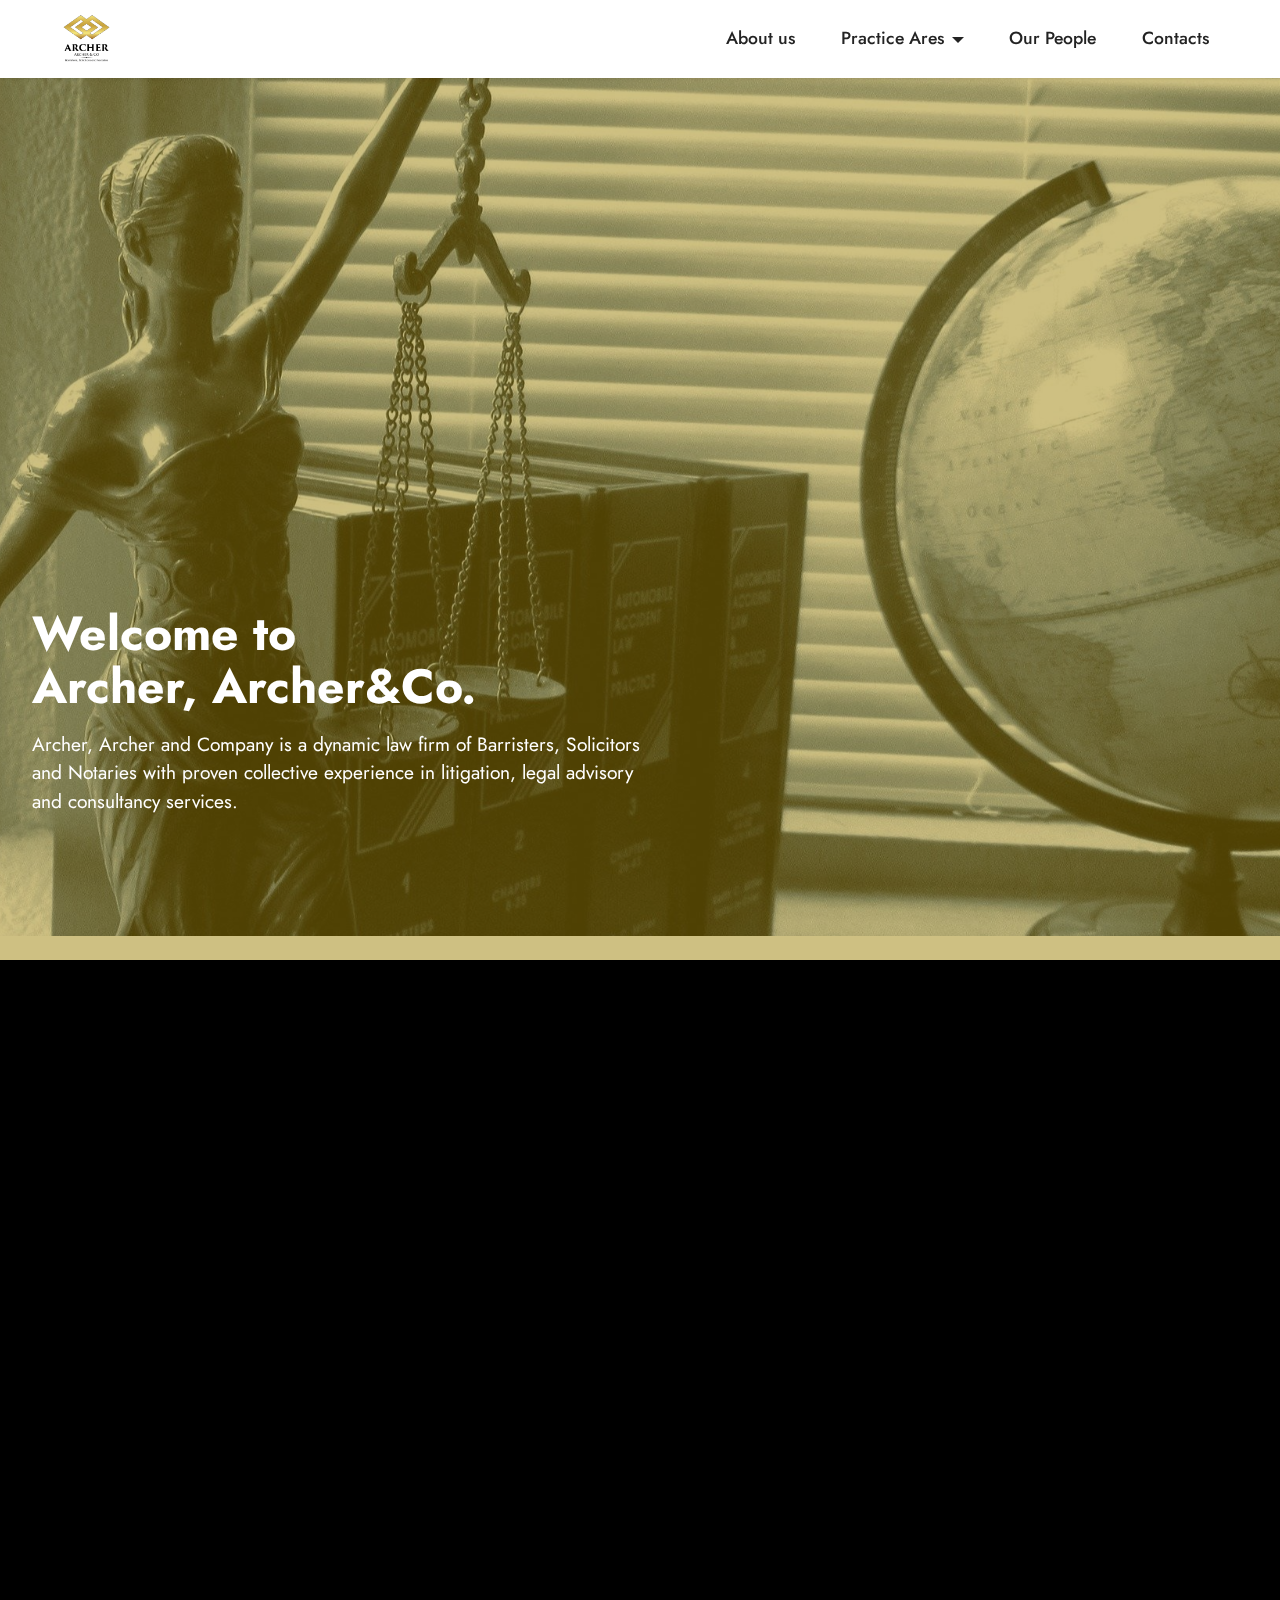
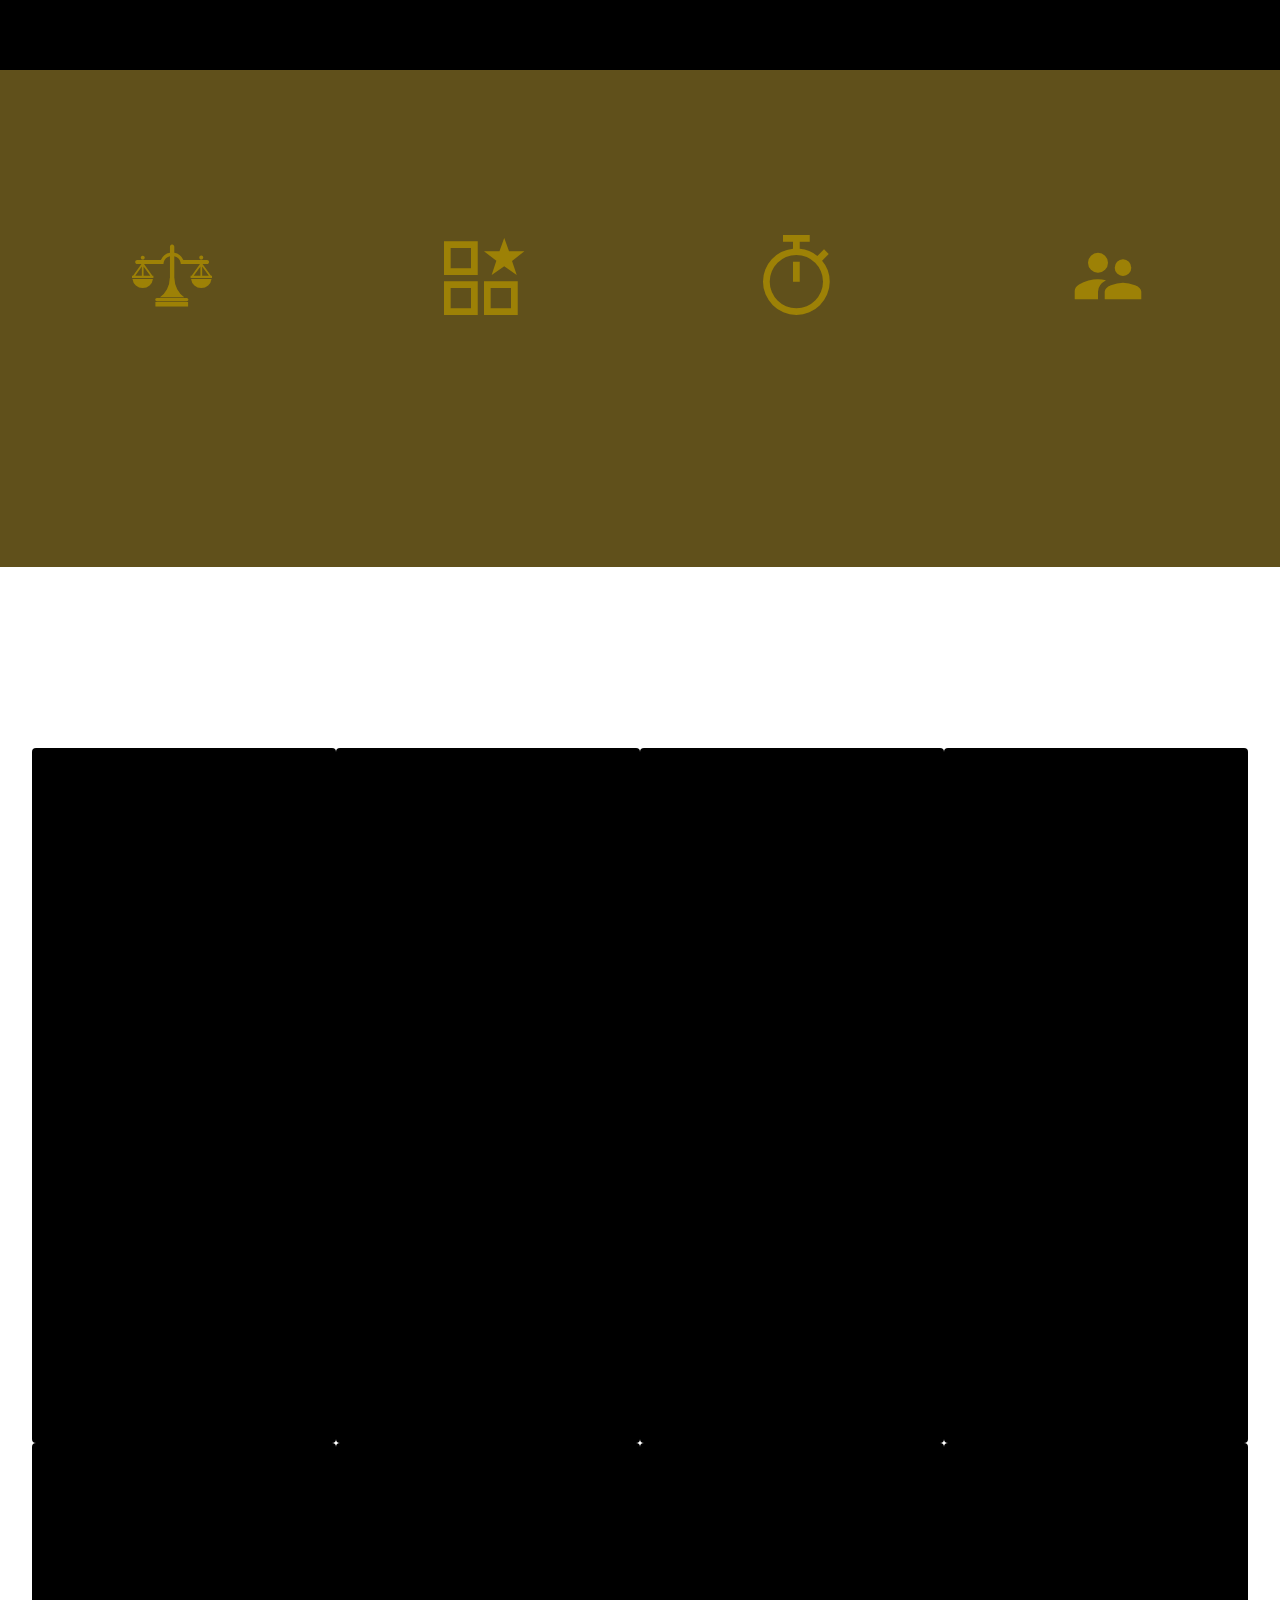
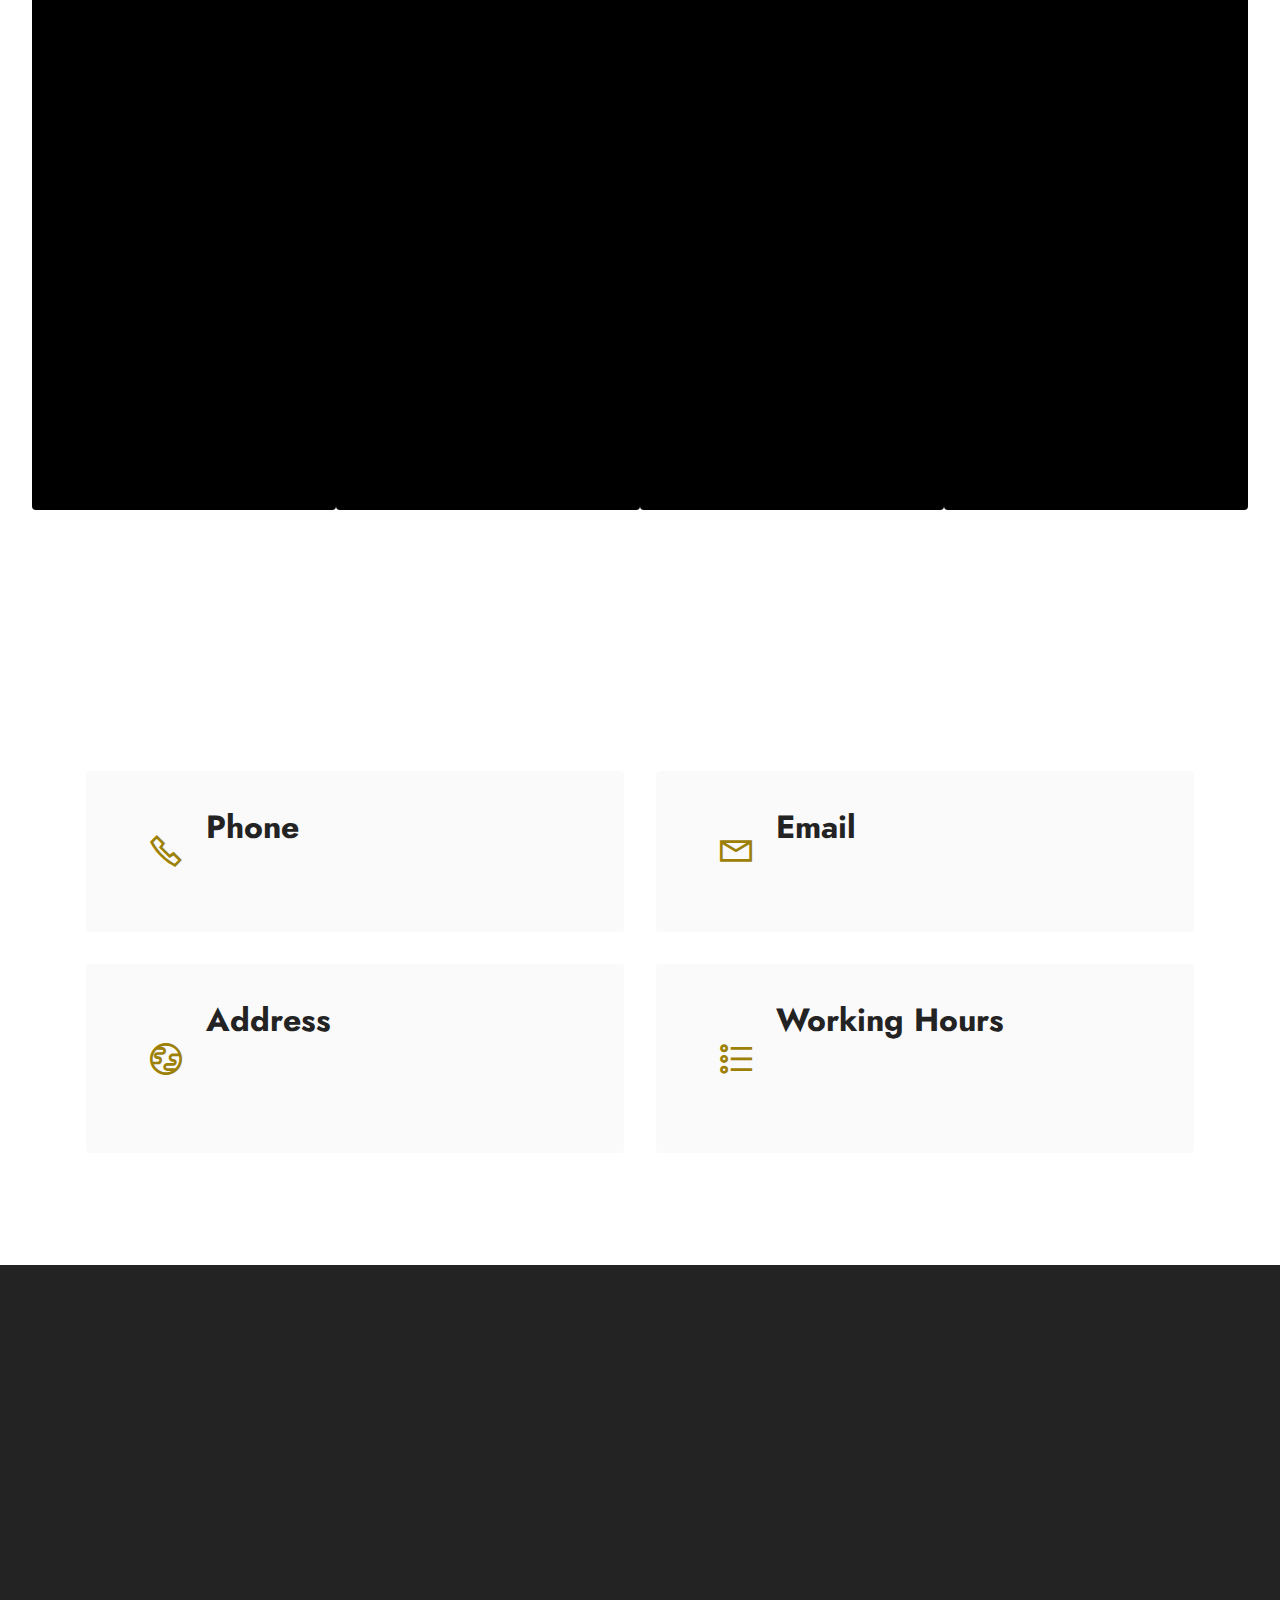
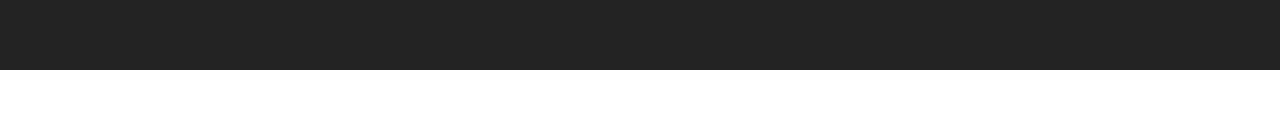
==== index.html @ 88a787a9 "Archer" ====
<!DOCTYPE html>
<html>
<head>
  <!-- Site made with Mobirise Website Builder v5.2.0, https://mobirise.com -->
  <meta charset="UTF-8">
  <meta http-equiv="X-UA-Compatible" content="IE=edge">
  <meta name="generator" content="Mobirise v5.2.0, mobirise.com">
  <meta name="viewport" content="width=device-width, initial-scale=1, minimum-scale=1">
  <link rel="shortcut icon" href="assets/images/archer-archer-and-co-3-137x137.png" type="image/x-icon">
  <meta name="description" content="">
  
  
  <title>Home</title>
  <link rel="stylesheet" href="assets/map-icons/css/map-icons.min.css">
  <link rel="stylesheet" href="assets/material-design/css/material-icons.min.css">
  <link rel="stylesheet" href="assets/web/assets/mobirise-icons2/mobirise2.css">
  <link rel="stylesheet" href="assets/tether/tether.min.css">
  <link rel="stylesheet" href="assets/bootstrap/css/bootstrap.min.css">
  <link rel="stylesheet" href="assets/bootstrap/css/bootstrap-grid.min.css">
  <link rel="stylesheet" href="assets/bootstrap/css/bootstrap-reboot.min.css">
  <link rel="stylesheet" href="assets/dropdown/css/style.css">
  <link rel="stylesheet" href="assets/animatecss/animate.css">
  <link rel="stylesheet" href="assets/socicon/css/styles.css">
  <link rel="stylesheet" href="assets/theme/css/style.css">
  <link rel="preload" as="style" href="assets/mobirise/css/mbr-additional.css"><link rel="stylesheet" href="assets/mobirise/css/mbr-additional.css" type="text/css">
  
  
  
  
</head>
<body>
  
  <section class="menu menu1 cid-sfPkNfFS3t" once="menu" id="menu1-0">
    

    <nav class="navbar navbar-dropdown navbar-fixed-top navbar-expand-lg">
        <div class="container-fluid">
            <div class="navbar-brand">
                <span class="navbar-logo">
                    <a href="https://mobiri.se">
                        <img src="assets/images/archer-archer-and-co-3-137x137.png" alt="Mobirise" style="height: 4.8rem;">
                    </a>
                </span>
                
            </div>
            <button class="navbar-toggler" type="button" data-toggle="collapse" data-target="#navbarSupportedContent" aria-controls="navbarNavAltMarkup" aria-expanded="false" aria-label="Toggle navigation">
                <div class="hamburger">
                    <span></span>
                    <span></span>
                    <span></span>
                    <span></span>
                </div>
            </button>
            <div class="collapse navbar-collapse" id="navbarSupportedContent">
                <ul class="navbar-nav nav-dropdown nav-right" data-app-modern-menu="true"><li class="nav-item"><a class="nav-link link text-black text-primary display-4" href="index.html#header4-1">
                            About us</a></li>
                    
                    <li class="nav-item dropdown"><a class="nav-link link text-black dropdown-toggle display-4" href="#" data-toggle="dropdown-submenu" aria-expanded="true">
                            Practice Ares</a><div class="dropdown-menu"><a class="text-black dropdown-item text-primary display-4" href="page1.html#header4-i">Business &amp; Commercial Transactions</a><a class="text-black dropdown-item text-primary display-4" href="page2.html#header4-o" aria-expanded="false">Dept Collection &amp; Recovery Matters</a><a class="text-black dropdown-item display-4" href="#" aria-expanded="false">Corporate Governance &amp; Compliance</a><a class="text-black dropdown-item text-primary display-4" href="page4.html#header4-x" aria-expanded="false">Arbitration &amp; Mediation</a><a class="text-black dropdown-item text-primary display-4" href="page5.html#header4-12" aria-expanded="false">Litigation</a><a class="text-black dropdown-item text-primary display-4" href="page6.html#header4-19" aria-expanded="false">Real Estate And Conveyancing</a><a class="text-black dropdown-item text-primary display-4" href="page7.html#header4-1c" aria-expanded="false">Employment Law</a><a class="text-black dropdown-item text-primary display-4" href="page8.html#header4-1k" aria-expanded="false">Family Law</a></div></li><li class="nav-item"><a class="nav-link link text-black text-primary display-4" href="page9.html#header4-1n">Our People</a>
                    </li><li class="nav-item"><a class="nav-link link text-black text-primary display-4" href="index.html#contacts2-6">Contacts</a></li></ul>
                
                
            </div>
        </div>
    </nav>
</section>

<section class="header4 cid-sfPlt6C7m4 mbr-fullscreen mbr-parallax-background" id="header4-1">

    
    <div class="mbr-overlay"></div>
    <div class="container-fluid">
        <div class="row">
            <div class="content-wrap">
                <h1 class="mbr-section-title mbr-fonts-style mbr-white mb-3 display-2">
                    <strong>Welcome to</strong><br><strong>Archer, Archer&amp;Co.</strong></h1>
                
                <p class="mbr-fonts-style mbr-text mbr-white mb-3 display-7">
                    Archer, Archer and Company is a dynamic law firm of Barristers, Solicitors and Notaries with proven collective experience in litigation, legal advisory and consultancy services. 
                </p>

                
            </div>
        </div>
    </div>
</section>

<section class="image1 cid-sfPqgVDwje" id="image1-8">
    

    

    <div>
        <div class="row align-items-center">
            <div class="col-12 col-lg-5">
                <div class="image-wrapper">
                    <img src="assets/images/statue-justice-symbol-legal-law-concept-image-253401-236-626x417.png" alt="Mobirise">
                    
                </div>
            </div>
            <div class="col-12 col-lg-6">
                <div class="text-wrapper">
                    <h3 class="mbr-section-title mbr-fonts-style mb-3 display-5">
                        <strong>About us</strong></h3>
                    <p class="mbr-text mbr-fonts-style display-7">Our Firm was established in 2005 and is committed to providing service to our cherished clients, be it corporate or individual in a professional manner and thereby creating value for our clients. It is incorporated under the laws of the Republic of Ghana and registered with the General Legal Council of Ghana. In the Global Law Experts 2019 Annual Awards, Archer, Archer &amp; Co.  was awarded the Commercial Litigation Law Firm of the year in Ghana (Editor’s Choice)
<br>
<br>We pride ourselves in our work ethic and our dedication to ensuring that our clients remain satisfied with our services thus we operate in an environment that values continuing professional development and education in all areas of law that are critical to our clients’ success.&nbsp;&nbsp;<br></p>
                </div>
            </div>
        </div>
    </div>
</section>

<section class="features1 cid-sfV4UoAxEh mbr-parallax-background" id="features1-c">
    

    <div class="mbr-overlay" style="opacity: 0.9; background-color: rgb(79, 61, 2);">
    </div>
    <div class="container-fluid">
        <div class="row">
            <div class="col-12">
                <h3 class="mbr-section-title mbr-fonts-style align-center mb-0 display-2"><strong>OUR VALUES</strong></h3>
                
            </div>
        </div>
        <div class="row">
            <div class="card col-12 col-md-6 col-lg-3">
                <div class="card-wrapper">
                    <div class="card-box align-center">
                        <div class="iconfont-wrapper">
                            <span class="mbr-iconfont map-icon-lawyer map-icon"></span>
                        </div>
                        <h5 class="card-title mbr-fonts-style display-7"><strong>Integrity and Honesty</strong></h5>
                        <p class="card-text mbr-fonts-style display-7">We are committed to fairness, honour and truth. We set the highest goals of honesty and ethics.</p>
                    </div>
                </div>
            </div>
            <div class="card col-12 col-md-6 col-lg-3">
                <div class="card-wrapper">
                    <div class="card-box align-center">
                        <div class="iconfont-wrapper">
                            <span class="mbr-iconfont mobi-mbri-features mobi-mbri"></span>
                        </div>
                        <h5 class="card-title mbr-fonts-style display-7"><strong>Excellence</strong></h5>
                        <p class="card-text mbr-fonts-style display-7">we strive for the highest quality and professionalism and at being the best in everything we do.</p>
                    </div>
                </div>
            </div>
            <div class="card col-12 col-md-6 col-lg-3">
                <div class="card-wrapper">
                    <div class="card-box align-center">
                        <div class="iconfont-wrapper">
                            <span class="mbr-iconfont mobi-mbri-timer mobi-mbri"></span>
                        </div>
                        <h5 class="card-title mbr-fonts-style display-7"><strong>Service</strong></h5>
                        <p class="card-text mbr-fonts-style display-7">We handle our work in a timely and efficient manner.</p>
                    </div>
                </div>
            </div>
            <div class="card col-12 col-md-6 col-lg-3">
                <div class="card-wrapper">
                    <div class="card-box align-center">
                        <div class="iconfont-wrapper">
                            <span class="mbr-iconfont material-supervisor-account material"></span>
                        </div>
                        <h5 class="card-title mbr-fonts-style display-7"><strong>Teamwork</strong></h5>
                        <p class="card-text mbr-fonts-style display-7">We operate us a team, acknowledging that the best results can only be achieved through collaboration.</p>
                    </div>
                </div>
            </div>
        </div>
    </div>
</section>

<section class="content2 cid-sg123gBnV1" id="content2-f">
    
    
    <div class="container-fluid">
        <div class="mbr-section-head">
            <h4 class="mbr-section-title mbr-fonts-style align-center mb-0 display-2"><strong>OUR PRACTICE AREAS</strong></h4>
            
        </div>
        <div class="row mt-4">
            <div class="item features-image сol-12 col-md-6 col-lg-3">
                <div class="item-wrapper">
                    <div class="item-img">
                        <img src="assets/images/notary-s-public-pen-stamp-testament-contract-notary-public-tools-253401-116-626x417.jpg" alt="" title="">
                    </div>
                    <div class="item-content">
                        <h5 class="item-title mbr-fonts-style display-7">BUSINESS &amp; COMMERCIAL TRANSACTIONS</h5>
                        
                        <p class="mbr-text mbr-fonts-style mt-3 display-7">Archer, Archer and Co., represent clients in a broad spectrum of business and commercial transactions.</p>
                    </div>
                    <div class="mbr-section-btn item-footer mt-2"><a href="page1.html#header4-i" class="btn item-btn btn-primary display-7" target="_blank">Read More
                            &gt;</a></div>
                </div>
            </div>
            <div class="item features-image сol-12 col-md-6 col-lg-3">
                <div class="item-wrapper">
                    <div class="item-img">
                        <img src="assets/images/tax-payment-concept-stack-coins-with-wooden-judge-gavel-253401-153-626x417.jpg" alt="" title="">
                    </div>
                    <div class="item-content">
                        <h5 class="item-title mbr-fonts-style display-7">DEBT COLLECTION &amp; RECOVERY MATTERS</h5>
                        
                        <p class="mbr-text mbr-fonts-style mt-3 display-7">We assist our clients with the collection of commercial debts. Our attorneys use their experience and knowledge to plan the ...<br>
                        </p>
                    </div>
                    <div class="mbr-section-btn item-footer mt-2"><a href="page2.html#header4-o" class="btn btn-primary item-btn display-7" target="_blank">Read More
                            &gt;</a></div>
                </div>
            </div>
            <div class="item features-image сol-12 col-md-6 col-lg-3">
                <div class="item-wrapper">
                    <div class="item-img">
                        <img src="assets/images/gavel-sounding-block-object-law-book-working-with-judge-agreement-28283-1095-626x417.jpg" alt="" title="">
                    </div>
                    <div class="item-content">
                        <h5 class="item-title mbr-fonts-style display-7">CORPORATE GOVERNANCE &amp; COMPLIANCE</h5>
                        
                        <p class="mbr-text mbr-fonts-style mt-3 display-7">We advise and assist our corporate clients in all corporate governance and compliance issues including the following;</p>
                    </div>
                    <div class="mbr-section-btn item-footer mt-2"><a href="page3.html#header4-t" class="btn btn-primary item-btn display-7" target="_blank">Read More
                            &gt;</a></div>
                </div>
            </div><div class="item features-image сol-12 col-md-6 col-lg-3">
                <div class="item-wrapper">
                    <div class="item-img">
                        <img src="assets/images/rocky-mountain-law-mediation-arbitration-montana-north-dakota-img-500x370.jpg" alt="" title="" data-slide-to="3">
                    </div>
                    <div class="item-content">
                        <h5 class="item-title mbr-fonts-style display-7">ARBITRATION &amp; MEDIATION</h5>
                        
                        <p class="mbr-text mbr-fonts-style mt-3 display-7">Our firm recognizes that legal disputes are increasingly being resolved without litigation and our attorneys are skilled at ...</p>
                    </div>
                    <div class="mbr-section-btn item-footer mt-2"><a href="page4.html#header4-x" class="btn btn-primary item-btn display-7" target="_blank">Read More
                            &gt;</a></div>
                </div>
            </div><div class="item features-image сol-12 col-md-6 col-lg-3">
                <div class="item-wrapper">
                    <div class="item-img">
                        <img src="assets/images/court-hammer-books-judgment-law-concept-144627-30461-626x417.jpg" alt="" title="" data-slide-to="4">
                    </div>
                    <div class="item-content">
                        <h5 class="item-title mbr-fonts-style display-7">LITIGATION</h5>
                        
                        <p class="mbr-text mbr-fonts-style mt-3 display-7">Archer, Archer and Co., prides in representing clients in a wide variety of simple or complex litigation matters...</p>
                    </div>
                    <div class="mbr-section-btn item-footer mt-2"><a href="page5.html#header4-12" class="btn btn-primary item-btn display-7" target="_blank">Read More
                            &gt;</a></div>
                </div>
            </div><div class="item features-image сol-12 col-md-6 col-lg-3">
                <div class="item-wrapper">
                    <div class="item-img">
                        <img src="assets/images/row-coins-small-house-model-law-auction-hammer-253401-465-626x417.jpg" alt="" title="" data-slide-to="5">
                    </div>
                    <div class="item-content">
                        <h5 class="item-title mbr-fonts-style display-7">REAL ESTATE &amp; CONVEYANCING</h5>
                        
                        <p class="mbr-text mbr-fonts-style mt-3 display-7">Our firm’s lawyers represent clients be they buyers, sellers, lenders, borrowers, developers, landlords and tenants in all...</p>
                    </div>
                    <div class="mbr-section-btn item-footer mt-2"><a href="page6.html#header4-19" class="btn btn-primary item-btn display-7" target="_blank">Read More
                            &gt;</a></div>
                </div>
            </div><div class="item features-image сol-12 col-md-6 col-lg-3">
                <div class="item-wrapper">
                    <div class="item-img">
                        <img src="assets/images/employment-law-2227-819-626x416.jpg" alt="" title="" data-slide-to="6">
                    </div>
                    <div class="item-content">
                        <h5 class="item-title mbr-fonts-style display-7">EMPLOYMENT LAW</h5>
                        
                        <p class="mbr-text mbr-fonts-style mt-3 display-7">We pride ourselves in being one of Ghana’s leading law firms that has expertise regarding generally all...</p>
                    </div>
                    <div class="mbr-section-btn item-footer mt-2"><a href="page7.html#header4-1c" class="btn btn-primary item-btn display-7" target="_blank">Read More
                            &gt;</a></div>
                </div>
            </div><div class="item features-image сol-12 col-md-6 col-lg-3">
                <div class="item-wrapper">
                    <div class="item-img">
                        <img src="assets/images/wooden-toy-family-judge-mallet-family-divorce-concept-93675-86224-626x417.jpg" alt="" title="" data-slide-to="7">
                    </div>
                    <div class="item-content">
                        <h5 class="item-title mbr-fonts-style display-7">FAMILY LAW</h5>
                        
                        <p class="mbr-text mbr-fonts-style mt-3 display-7">We recognize that family law matters can be very emotional and personally challenging and our lawyers are...</p>
                    </div>
                    <div class="mbr-section-btn item-footer mt-2"><a href="page8.html#header4-1k" class="btn btn-primary item-btn display-7" target="_blank">Read More
                            &gt;</a></div>
                </div>
            </div>

        </div>
    </div>
</section>

<section class="contacts2 cid-sfPlYaIQSM" id="contacts2-6">
    <!---->
    
    
    <div class="container">
        <div class="mbr-section-head">
            <h3 class="mbr-section-title mbr-fonts-style align-center mb-0 display-2">
                <strong>Contacts</strong>
            </h3>
            
        </div>
        <div class="row justify-content-center mt-4">
            <div class="card col-12 col-md-6">
                <div class="card-wrapper">
                    <div class="image-wrapper">
                        <span class="mbr-iconfont mobi-mbri-phone mobi-mbri"></span>
                    </div>
                    <div class="text-wrapper">
                        <h6 class="card-title mbr-fonts-style mb-1 display-5">
                            <strong>Phone</strong>
                        </h6>
                        <p class="mbr-text mbr-fonts-style display-7">
                            <a href="tel:+12345678910" class="text-primary">+233-302-785557</a>
                        </p>
                    </div>
                </div>
            </div>
            <div class="card col-12 col-md-6">
                <div class="card-wrapper">
                    <div class="image-wrapper">
                        <span class="mbr-iconfont mobi-mbri-letter mobi-mbri"></span>
                    </div>
                    <div class="text-wrapper">
                        <h6 class="card-title mbr-fonts-style mb-1 display-5">
                            <strong>Email</strong>
                        </h6>
                        <p class="mbr-text mbr-fonts-style display-7">archer@ghana.com</p>
                    </div>
                </div>
            </div>
            <div class="card col-12 col-md-6">
                <div class="card-wrapper">
                    <div class="image-wrapper">
                        <span class="mbr-iconfont mobi-mbri-globe mobi-mbri"></span>
                    </div>
                    <div class="text-wrapper">
                        <h6 class="card-title mbr-fonts-style mb-1 display-5">
                            <strong>Address</strong>
                        </h6>
                        <p class="mbr-text mbr-fonts-style display-7">No. 10 Kakramadu Road 
<br>East Cantonments</p>
                    </div>
                </div>
            </div>
            <div class="card col-12 col-md-6">
                <div class="card-wrapper">
                    <div class="image-wrapper">
                        <span class="mbr-iconfont mobi-mbri-bulleted-list mobi-mbri"></span>
                    </div>
                    <div class="text-wrapper">
                        <h6 class="card-title mbr-fonts-style mb-1 display-5">
                            <strong>Working Hours</strong>
                        </h6>
                        <p class="mbr-text mbr-fonts-style display-7">8:30 am - 5:00 pm</p>
                    </div>
                </div>
            </div>
        </div>
    </div>
</section>

<section class="footer4 cid-sfPm6aC2yY" once="footers" id="footer4-7">

    
    
    <div class="container">
        <div class="row mbr-white">
            <div class="col-6 col-lg-3">
                <div class="media-wrap col-md-8 col-12">
                    <a href="https://mobiri.se/">
                        <img src="assets/images/archer-archer-and-co-6-337x337.png" alt="Mobirise">
                    </a>
                </div>
            </div>
            <div class="col-12 col-md-6 col-lg-3">
                <h5 class="mbr-section-subtitle mbr-fonts-style mb-2 display-7"><strong>Location:</strong></h5>
                <p class="mbr-text mbr-fonts-style mb-4 display-4">No. 10 Kakramadu Road
<br>East Cantonments
<br><br></p>
                
                
            </div>
            <div class="col-12 col-md-6 col-lg-3">
                <h5 class="mbr-section-subtitle mbr-fonts-style mb-2 display-7">
                    <strong>Contacts:</strong></h5>
                <ul class="list mbr-fonts-style display-4">
                    <li class="mbr-text item-wrap">P. O. Box GP 1677 
</li><li class="mbr-text item-wrap">Accra, Ghana 
</li><li class="mbr-text item-wrap">West Africa</li><li class="mbr-text item-wrap">Tel/Fax:</li><li class="mbr-text item-wrap">+233-302-785557&nbsp;</li>
                </ul>
            </div>
            <div class="col-12 col-md-6 col-lg-3">
                <h5 class="mbr-section-subtitle mbr-fonts-style mb-2 display-7">
                    <strong>E-mail:</strong></h5>
                <ul class="list mbr-fonts-style display-4">
                    <li class="mbr-text item-wrap">archer@ghana.com</li>
                </ul>
            </div>
            <div class="col-12 mt-4">
                <p class="mbr-text mb-0 mbr-fonts-style copyright align-center display-4">
                    © Copyright 2020 Archer, Archer and Co - All Rights Reserved
                </p>
            </div>
        </div>
    </div>
</section><section style="background-color: #fff; font-family: -apple-system, BlinkMacSystemFont, 'Segoe UI', 'Roboto', 'Helvetica Neue', Arial, sans-serif; color:#aaa; font-size:12px; padding: 0; align-items: center; display: flex;"><a href="https://mobirise.site/q" style="flex: 1 1; height: 3rem; padding-left: 1rem;"></a><p style="flex: 0 0 auto; margin:0; padding-right:1rem;">Mobirise web creator - <a href="https://mobirise.site/n" style="color:#aaa;">More info</a></p></section><script src="assets/web/assets/jquery/jquery.min.js"></script>  <script src="assets/popper/popper.min.js"></script>  <script src="assets/tether/tether.min.js"></script>  <script src="assets/bootstrap/js/bootstrap.min.js"></script>  <script src="assets/smoothscroll/smooth-scroll.js"></script>  <script src="assets/dropdown/js/nav-dropdown.js"></script>  <script src="assets/dropdown/js/navbar-dropdown.js"></script>  <script src="assets/touchswipe/jquery.touch-swipe.min.js"></script>  <script src="assets/viewportchecker/jquery.viewportchecker.js"></script>  <script src="assets/parallax/jarallax.min.js"></script>  <script src="assets/theme/js/script.js"></script>  
  
  
 <div id="scrollToTop" class="scrollToTop mbr-arrow-up"><a style="text-align: center;"><i class="mbr-arrow-up-icon mbr-arrow-up-icon-cm cm-icon cm-icon-smallarrow-up"></i></a></div>
    <input name="animation" type="hidden">
  </body>
</html>
---- assets/map-icons/css/map-icons.min.css ----
@font-face{font-family:map-icons;src:url(../fonts/map-icons.eot);src:url(../fonts/map-icons.eot#iefix) format('embedded-opentype'),url(../fonts/map-icons.ttf) format('truetype'),url(../fonts/map-icons.woff) format('woff'),url(../fonts/map-icons.svg#map-icons) format('svg');font-weight:400;font-style:normal}.map-icon-label .map-icon{display:block;font-size:24px;color:#FFF;width:48px;line-height:48px;text-align:center;white-space:nowrap}.map-icon{font-family:map-icons;speak:none;font-style:normal;font-weight:400;font-variant:normal;text-transform:none;line-height:1;-webkit-font-smoothing:antialiased;-moz-osx-font-smoothing:grayscale}.map-icon-abseiling:before{content:"\e800"}.map-icon-accounting:before{content:"\e801"}.map-icon-airport:before{content:"\e802"}.map-icon-amusement-park:before{content:"\e803"}.map-icon-aquarium:before{content:"\e804"}.map-icon-archery:before{content:"\e805"}.map-icon-art-gallery:before{content:"\e806"}.map-icon-assistive-listening-system:before{content:"\e807"}.map-icon-atm:before{content:"\e808"}.map-icon-audio-description:before{content:"\e809"}.map-icon-bakery:before{content:"\e80a"}.map-icon-bank:before{content:"\e80b"}.map-icon-bar:before{content:"\e80c"}.map-icon-baseball:before{content:"\e80d"}.map-icon-beauty-salon:before{content:"\e80e"}.map-icon-bicycle-store:before{content:"\e80f"}.map-icon-bicycling:before{content:"\e810"}.map-icon-boat-ramp:before{content:"\e811"}.map-icon-boat-tour:before{content:"\e812"}.map-icon-boating:before{content:"\e813"}.map-icon-book-store:before{content:"\e814"}.map-icon-bowling-alley:before{content:"\e815"}.map-icon-braille:before{content:"\e816"}.map-icon-bus-station:before{content:"\e817"}.map-icon-cafe:before{content:"\e818"}.map-icon-campground:before{content:"\e819"}.map-icon-canoe:before{content:"\e81a"}.map-icon-car-dealer:before{content:"\e81b"}.map-icon-car-rental:before{content:"\e81c"}.map-icon-car-repair:before{content:"\e81d"}.map-icon-car-wash:before{content:"\e81e"}.map-icon-casino:before{content:"\e81f"}.map-icon-cemetery:before{content:"\e820"}.map-icon-chairlift:before{content:"\e821"}.map-icon-church:before{content:"\e822"}.map-icon-circle:before{content:"\e823"}.map-icon-city-hall:before{content:"\e824"}.map-icon-climbing:before{content:"\e825"}.map-icon-closed-captioning:before{content:"\e826"}.map-icon-clothing-store:before{content:"\e827"}.map-icon-compass:before{content:"\e828"}.map-icon-convenience-store:before{content:"\e829"}.map-icon-courthouse:before{content:"\e82a"}.map-icon-cross-country-skiing:before{content:"\e82b"}.map-icon-crosshairs:before{content:"\e82c"}.map-icon-dentist:before{content:"\e82d"}.map-icon-department-store:before{content:"\e82e"}.map-icon-diving:before{content:"\e82f"}.map-icon-doctor:before{content:"\e830"}.map-icon-electrician:before{content:"\e831"}.map-icon-electronics-store:before{content:"\e832"}.map-icon-embassy:before{content:"\e833"}.map-icon-expand:before{content:"\e834"}.map-icon-female:before{content:"\e835"}.map-icon-finance:before{content:"\e836"}.map-icon-fire-station:before{content:"\e837"}.map-icon-fish-cleaning:before{content:"\e838"}.map-icon-fishing-pier:before{content:"\e839"}.map-icon-fishing:before{content:"\e83a"}.map-icon-florist:before{content:"\e83b"}.map-icon-food:before{content:"\e83c"}.map-icon-fullscreen:before{content:"\e83d"}.map-icon-funeral-home:before{content:"\e83e"}.map-icon-furniture-store:before{content:"\e83f"}.map-icon-gas-station:before{content:"\e840"}.map-icon-general-contractor:before{content:"\e841"}.map-icon-golf:before{content:"\e842"}.map-icon-grocery-or-supermarket:before{content:"\e843"}.map-icon-gym:before{content:"\e844"}.map-icon-hair-care:before{content:"\e845"}.map-icon-hang-gliding:before{content:"\e846"}.map-icon-hardware-store:before{content:"\e847"}.map-icon-health:before{content:"\e848"}.map-icon-hindu-temple:before{content:"\e849"}.map-icon-horse-riding:before{content:"\e84a"}.map-icon-hospital:before{content:"\e84b"}.map-icon-ice-fishing:before{content:"\e84c"}.map-icon-ice-skating:before{content:"\e84d"}.map-icon-inline-skating:before{content:"\e84e"}.map-icon-insurance-agency:before{content:"\e84f"}.map-icon-jet-skiing:before{content:"\e850"}.map-icon-jewelry-store:before{content:"\e851"}.map-icon-kayaking:before{content:"\e852"}.map-icon-laundry:before{content:"\e853"}.map-icon-lawyer:before{content:"\e854"}.map-icon-library:before{content:"\e855"}.map-icon-liquor-store:before{content:"\e856"}.map-icon-local-government:before{content:"\e857"}.map-icon-location-arrow:before{content:"\e858"}.map-icon-locksmith:before{content:"\e859"}.map-icon-lodging:before{content:"\e85a"}.map-icon-low-vision-access:before{content:"\e85b"}.map-icon-male:before{content:"\e85c"}.map-icon-map-pin:before{content:"\e85d"}.map-icon-marina:before{content:"\e85e"}.map-icon-mosque:before{content:"\e85f"}.map-icon-motobike-trail:before{content:"\e860"}.map-icon-movie-rental:before{content:"\e861"}.map-icon-movie-theater:before{content:"\e862"}.map-icon-moving-company:before{content:"\e863"}.map-icon-museum:before{content:"\e864"}.map-icon-natural-feature:before{content:"\e865"}.map-icon-night-club:before{content:"\e866"}.map-icon-open-captioning:before{content:"\e867"}.map-icon-painter:before{content:"\e868"}.map-icon-park:before{content:"\e869"}.map-icon-parking:before{content:"\e86a"}.map-icon-pet-store:before{content:"\e86b"}.map-icon-pharmacy:before{content:"\e86c"}.map-icon-physiotherapist:before{content:"\e86d"}.map-icon-place-of-worship:before{content:"\e86e"}.map-icon-playground:before{content:"\e86f"}.map-icon-plumber:before{content:"\e870"}.map-icon-point-of-interest:before{content:"\e871"}.map-icon-police:before{content:"\e872"}.map-icon-political:before{content:"\e873"}.map-icon-post-box:before{content:"\e874"}.map-icon-post-office:before{content:"\e875"}.map-icon-postal-code-prefix:before{content:"\e876"}.map-icon-postal-code:before{content:"\e877"}.map-icon-rafting:before{content:"\e878"}.map-icon-real-estate-agency:before{content:"\e879"}.map-icon-restaurant:before{content:"\e87a"}.map-icon-roofing-contractor:before{content:"\e87b"}.map-icon-route-pin:before{content:"\e87c"}.map-icon-route:before{content:"\e87d"}.map-icon-rv-park:before{content:"\e87e"}.map-icon-sailing:before{content:"\e87f"}.map-icon-school:before{content:"\e880"}.map-icon-scuba-diving:before{content:"\e881"}.map-icon-search:before{content:"\e882"}.map-icon-shield:before{content:"\e883"}.map-icon-shopping-mall:before{content:"\e884"}.map-icon-sign-language:before{content:"\e885"}.map-icon-skateboarding:before{content:"\e886"}.map-icon-ski-jumping:before{content:"\e887"}.map-icon-skiing:before{content:"\e888"}.map-icon-sledding:before{content:"\e889"}.map-icon-snow-shoeing:before{content:"\e88a"}.map-icon-snow:before{content:"\e88b"}.map-icon-snowboarding:before{content:"\e88c"}.map-icon-snowmobile:before{content:"\e88d"}.map-icon-spa:before{content:"\e88e"}.map-icon-square-pin:before{content:"\e88f"}.map-icon-square-rounded:before{content:"\e890"}.map-icon-square:before{content:"\e891"}.map-icon-stadium:before{content:"\e892"}.map-icon-storage:before{content:"\e893"}.map-icon-store:before{content:"\e894"}.map-icon-subway-station:before{content:"\e895"}.map-icon-surfing:before{content:"\e896"}.map-icon-swimming:before{content:"\e897"}.map-icon-synagogue:before{content:"\e898"}.map-icon-taxi-stand:before{content:"\e899"}.map-icon-tennis:before{content:"\e89a"}.map-icon-toilet:before{content:"\e89b"}.map-icon-trail-walking:before{content:"\e89c"}.map-icon-train-station:before{content:"\e89d"}.map-icon-transit-station:before{content:"\e89e"}.map-icon-travel-agency:before{content:"\e89f"}.map-icon-unisex:before{content:"\e8a0"}.map-icon-university:before{content:"\e8a1"}.map-icon-veterinary-care:before{content:"\e8a2"}.map-icon-viewing:before{content:"\e8a3"}.map-icon-volume-control-telephone:before{content:"\e8a4"}.map-icon-walking:before{content:"\e8a5"}.map-icon-waterskiing:before{content:"\e8a6"}.map-icon-whale-watching:before{content:"\e8a7"}.map-icon-wheelchair:before{content:"\e8a8"}.map-icon-wind-surfing:before{content:"\e8a9"}.map-icon-zoo:before{content:"\e8aa"}.map-icon-zoom-in-alt:before{content:"\e8ab"}.map-icon-zoom-in:before{content:"\e8ac"}.map-icon-zoom-out-alt:before{content:"\e8ad"}.map-icon-zoom-out:before{content:"\e8ae"}
---- assets/web/assets/mobirise-icons2/mobirise2.css ----
@font-face {
  font-family: 'Moririse2';
  font-display: swap;
  src:  url('mobirise2.eot?f2bix4');
  src:  url('mobirise2.eot?f2bix4#iefix') format('embedded-opentype'),
    url('mobirise2.ttf?f2bix4') format('truetype'),
    url('mobirise2.woff?f2bix4') format('woff'),
    url('mobirise2.svg?f2bix4#mobirise2') format('svg');
  font-weight: normal;
  font-style: normal;
}

[class^="mobi-"], [class*=" mobi-"] {
  /* use !important to prevent issues with browser extensions that change fonts */
  font-family: 'Moririse2' !important;
  speak: none;
  font-style: normal;
  font-weight: normal;
  font-variant: normal;
  text-transform: none;
  line-height: 1;

  /* Better Font Rendering =========== */
  -webkit-font-smoothing: antialiased;
  -moz-osx-font-smoothing: grayscale;
}

.mobi-mbri-add-submenu:before {
  content: "\e900";
}
.mobi-mbri-alert:before {
  content: "\e901";
}
.mobi-mbri-align-center:before {
  content: "\e902";
}
.mobi-mbri-align-justify:before {
  content: "\e903";
}
.mobi-mbri-align-left:before {
  content: "\e904";
}
.mobi-mbri-align-right:before {
  content: "\e905";
}
.mobi-mbri-android:before {
  content: "\e906";
}
.mobi-mbri-apple:before {
  content: "\e907";
}
.mobi-mbri-arrow-down:before {
  content: "\e908";
}
.mobi-mbri-arrow-next:before {
  content: "\e909";
}
.mobi-mbri-arrow-prev:before {
  content: "\e90a";
}
.mobi-mbri-arrow-up:before {
  content: "\e90b";
}
.mobi-mbri-bold:before {
  content: "\e90c";
}
.mobi-mbri-bookmark:before {
  content: "\e90d";
}
.mobi-mbri-bootstrap:before {
  content: "\e90e";
}
.mobi-mbri-briefcase:before {
  content: "\e90f";
}
.mobi-mbri-browse:before {
  content: "\e910";
}
.mobi-mbri-bulleted-list:before {
  content: "\e911";
}
.mobi-mbri-calendar:before {
  content: "\e912";
}
.mobi-mbri-camera:before {
  content: "\e913";
}
.mobi-mbri-cart-add:before {
  content: "\e914";
}
.mobi-mbri-cart-full:before {
  content: "\e915";
}
.mobi-mbri-cash:before {
  content: "\e916";
}
.mobi-mbri-change-style:before {
  content: "\e917";
}
.mobi-mbri-chat:before {
  content: "\e918";
}
.mobi-mbri-clock:before {
  content: "\e919";
}
.mobi-mbri-close:before {
  content: "\e91a";
}
.mobi-mbri-cloud:before {
  content: "\e91b";
}
.mobi-mbri-code:before {
  content: "\e91c";
}
.mobi-mbri-contact-form:before {
  content: "\e91d";
}
.mobi-mbri-credit-card:before {
  content: "\e91e";
}
.mobi-mbri-cursor-click:before {
  content: "\e91f";
}
.mobi-mbri-cust-feedback:before {
  content: "\e920";
}
.mobi-mbri-database:before {
  content: "\e921";
}
.mobi-mbri-delivery:before {
  content: "\e922";
}
.mobi-mbri-desktop:before {
  content: "\e923";
}
.mobi-mbri-devices:before {
  content: "\e924";
}
.mobi-mbri-down:before {
  content: "\e925";
}
.mobi-mbri-download-2:before {
  content: "\e926";
}
.mobi-mbri-download:before {
  content: "\e927";
}
.mobi-mbri-drag-n-drop-2:before {
  content: "\e928";
}
.mobi-mbri-drag-n-drop:before {
  content: "\e929";
}
.mobi-mbri-edit-2:before {
  content: "\e92a";
}
.mobi-mbri-edit:before {
  content: "\e92b";
}
.mobi-mbri-error:before {
  content: "\e92c";
}
.mobi-mbri-extension:before {
  content: "\e92d";
}
.mobi-mbri-features:before {
  content: "\e92e";
}
.mobi-mbri-file:before {
  content: "\e92f";
}
.mobi-mbri-flag:before {
  content: "\e930";
}
.mobi-mbri-folder:before {
  content: "\e931";
}
.mobi-mbri-gift:before {
  content: "\e932";
}
.mobi-mbri-github:before {
  content: "\e933";
}
.mobi-mbri-globe-2:before {
  content: "\e934";
}
.mobi-mbri-globe:before {
  content: "\e935";
}
.mobi-mbri-growing-chart:before {
  content: "\e936";
}
.mobi-mbri-hearth:before {
  content: "\e937";
}
.mobi-mbri-help:before {
  content: "\e938";
}
.mobi-mbri-home:before {
  content: "\e939";
}
.mobi-mbri-hot-cup:before {
  content: "\e93a";
}
.mobi-mbri-idea:before {
  content: "\e93b";
}
.mobi-mbri-image-gallery:before {
  content: "\e93c";
}
.mobi-mbri-image-slider:before {
  content: "\e93d";
}
.mobi-mbri-info:before {
  content: "\e93e";
}
.mobi-mbri-italic:before {
  content: "\e93f";
}
.mobi-mbri-key:before {
  content: "\e940";
}
.mobi-mbri-laptop:before {
  content: "\e941";
}
.mobi-mbri-layers:before {
  content: "\e942";
}
.mobi-mbri-left-right:before {
  content: "\e943";
}
.mobi-mbri-left:before {
  content: "\e944";
}
.mobi-mbri-letter:before {
  content: "\e945";
}
.mobi-mbri-like:before {
  content: "\e946";
}
.mobi-mbri-link:before {
  content: "\e947";
}
.mobi-mbri-lock:before {
  content: "\e948";
}
.mobi-mbri-login:before {
  content: "\e949";
}
.mobi-mbri-logout:before {
  content: "\e94a";
}
.mobi-mbri-magic-stick:before {
  content: "\e94b";
}
.mobi-mbri-map-pin:before {
  content: "\e94c";
}
.mobi-mbri-menu:before {
  content: "\e94d";
}
.mobi-mbri-mobile-2:before {
  content: "\e94e";
}
.mobi-mbri-mobile-horizontal:before {
  content: "\e94f";
}
.mobi-mbri-mobile:before {
  content: "\e950";
}
.mobi-mbri-mobirise:before {
  content: "\e951";
}
.mobi-mbri-more-horizontal:before {
  content: "\e952";
}
.mobi-mbri-more-vertical:before {
  content: "\e953";
}
.mobi-mbri-music:before {
  content: "\e954";
}
.mobi-mbri-new-file:before {
  content: "\e955";
}
.mobi-mbri-numbered-list:before {
  content: "\e956";
}
.mobi-mbri-opened-folder:before {
  content: "\e957";
}
.mobi-mbri-pages:before {
  content: "\e958";
}
.mobi-mbri-paper-plane:before {
  content: "\e959";
}
.mobi-mbri-paperclip:before {
  content: "\e95a";
}
.mobi-mbri-phone:before {
  content: "\e95b";
}
.mobi-mbri-photo:before {
  content: "\e95c";
}
.mobi-mbri-photos:before {
  content: "\e95d";
}
.mobi-mbri-pin:before {
  content: "\e95e";
}
.mobi-mbri-play:before {
  content: "\e95f";
}
.mobi-mbri-plus:before {
  content: "\e960";
}
.mobi-mbri-preview:before {
  content: "\e961";
}
.mobi-mbri-print:before {
  content: "\e962";
}
.mobi-mbri-protect:before {
  content: "\e963";
}
.mobi-mbri-question:before {
  content: "\e964";
}
.mobi-mbri-quote-left:before {
  content: "\e965";
}
.mobi-mbri-quote-right:before {
  content: "\e966";
}
.mobi-mbri-redo:before {
  content: "\e967";
}
.mobi-mbri-refresh:before {
  content: "\e968";
}
.mobi-mbri-responsive-2:before {
  content: "\e969";
}
.mobi-mbri-responsive:before {
  content: "\e96a";
}
.mobi-mbri-right:before {
  content: "\e96b";
}
.mobi-mbri-rocket:before {
  content: "\e96c";
}
.mobi-mbri-sad-face:before {
  content: "\e96d";
}
.mobi-mbri-sale:before {
  content: "\e96e";
}
.mobi-mbri-save:before {
  content: "\e96f";
}
.mobi-mbri-search:before {
  content: "\e970";
}
.mobi-mbri-setting-2:before {
  content: "\e971";
}
.mobi-mbri-setting-3:before {
  content: "\e972";
}
.mobi-mbri-setting:before {
  content: "\e973";
}
.mobi-mbri-share:before {
  content: "\e974";
}
.mobi-mbri-shopping-bag:before {
  content: "\e975";
}
.mobi-mbri-shopping-basket:before {
  content: "\e976";
}
.mobi-mbri-shopping-cart:before {
  content: "\e977";
}
.mobi-mbri-sites:before {
  content: "\e978";
}
.mobi-mbri-smile-face:before {
  content: "\e979";
}
.mobi-mbri-speed:before {
  content: "\e97a";
}
.mobi-mbri-star:before {
  content: "\e97b";
}
.mobi-mbri-success:before {
  content: "\e97c";
}
.mobi-mbri-sun:before {
  content: "\e97d";
}
.mobi-mbri-sun2:before {
  content: "\e97e";
}
.mobi-mbri-tablet-vertical:before {
  content: "\e97f";
}
.mobi-mbri-tablet:before {
  content: "\e980";
}
.mobi-mbri-target:before {
  content: "\e981";
}
.mobi-mbri-timer:before {
  content: "\e982";
}
.mobi-mbri-to-ftp:before {
  content: "\e983";
}
.mobi-mbri-to-local-drive:before {
  content: "\e984";
}
.mobi-mbri-touch-swipe:before {
  content: "\e985";
}
.mobi-mbri-touch:before {
  content: "\e986";
}
.mobi-mbri-trash:before {
  content: "\e987";
}
.mobi-mbri-underline:before {
  content: "\e988";
}
.mobi-mbri-undo:before {
  content: "\e989";
}
.mobi-mbri-unlink:before {
  content: "\e98a";
}
.mobi-mbri-unlock:before {
  content: "\e98b";
}
.mobi-mbri-up-down:before {
  content: "\e98c";
}
.mobi-mbri-up:before {
  content: "\e98d";
}
.mobi-mbri-update:before {
  content: "\e98e";
}
.mobi-mbri-upload-2:before {
  content: "\e98f";
}
.mobi-mbri-upload:before {
  content: "\e990";
}
.mobi-mbri-user-2:before {
  content: "\e991";
}
.mobi-mbri-user:before {
  content: "\e992";
}
.mobi-mbri-users:before {
  content: "\e993";
}
.mobi-mbri-video-play:before {
  content: "\e994";
}
.mobi-mbri-video:before {
  content: "\e995";
}
.mobi-mbri-watch:before {
  content: "\e996";
}
.mobi-mbri-website-theme-2:before {
  content: "\e997";
}
.mobi-mbri-website-theme:before {
  content: "\e998";
}
.mobi-mbri-wifi:before {
  content: "\e999";
}
.mobi-mbri-windows:before {
  content: "\e99a";
}
.mobi-mbri-zoom-in:before {
  content: "\e99b";
}
.mobi-mbri-zoom-out:before {
  content: "\e99c";
}
---- assets/dropdown/css/style.css ----
.navbar-dropdown {
  left: 0;
  padding: 0;
  position: absolute;
  right: 0;
  top: 0;
  transition: all 0.45s ease;
  z-index: 1030;
  background: #282828; }
  .navbar-dropdown .navbar-logo {
    margin-right: 0.8rem;
    transition: margin 0.3s ease-in-out;
    vertical-align: middle; }
    .navbar-dropdown .navbar-logo img {
      height: 3.125rem;
      transition: all 0.3s ease-in-out; }
    .navbar-dropdown .navbar-logo.mbr-iconfont {
      font-size: 3.125rem;
      line-height: 3.125rem; }
  .navbar-dropdown .navbar-caption {
    font-weight: 700;
    white-space: normal;
    vertical-align: -4px;
    line-height: 3.125rem !important; }
    .navbar-dropdown .navbar-caption, .navbar-dropdown .navbar-caption:hover {
      color: inherit;
      text-decoration: none; }
  .navbar-dropdown .mbr-iconfont + .navbar-caption {
    vertical-align: -1px; }
  .navbar-dropdown.navbar-fixed-top {
    position: fixed; }
  .navbar-dropdown .navbar-brand span {
    vertical-align: -4px; }
  .navbar-dropdown.bg-color.transparent {
    background: none; }
  .navbar-dropdown.navbar-short .navbar-brand {
    padding: 0.625rem 0; }
    .navbar-dropdown.navbar-short .navbar-brand span {
      vertical-align: -1px; }
  .navbar-dropdown.navbar-short .navbar-caption {
    line-height: 2.375rem !important;
    vertical-align: -2px; }
  .navbar-dropdown.navbar-short .navbar-logo {
    margin-right: 0.5rem; }
    .navbar-dropdown.navbar-short .navbar-logo img {
      height: 2.375rem; }
    .navbar-dropdown.navbar-short .navbar-logo.mbr-iconfont {
      font-size: 2.375rem;
      line-height: 2.375rem; }
  .navbar-dropdown.navbar-short .mbr-table-cell {
    height: 3.625rem; }
  .navbar-dropdown .navbar-close {
    left: 0.6875rem;
    position: fixed;
    top: 0.75rem;
    z-index: 1000; }
  .navbar-dropdown .hamburger-icon {
    content: "";
    display: inline-block;
    vertical-align: middle;
    width: 16px;
    -webkit-box-shadow: 0 -6px 0 1px #282828,0 0 0 1px #282828,0 6px 0 1px #282828;
    -moz-box-shadow: 0 -6px 0 1px #282828,0 0 0 1px #282828,0 6px 0 1px #282828;
    box-shadow: 0 -6px 0 1px #282828,0 0 0 1px #282828,0 6px 0 1px #282828; }

.dropdown-menu .dropdown-toggle[data-toggle="dropdown-submenu"]::after {
  border-bottom: 0.35em solid transparent;
  border-left: 0.35em solid;
  border-right: 0;
  border-top: 0.35em solid transparent;
  margin-left: 0.3rem; }

.dropdown-menu .dropdown-item:focus {
  outline: 0; }

.nav-dropdown {
  font-size: 0.75rem;
  font-weight: 500;
  height: auto !important; }
  .nav-dropdown .nav-btn {
    padding-left: 1rem; }
  .nav-dropdown .link {
    margin: .667em 1.667em;
    font-weight: 500;
    padding: 0;
    transition: color .2s ease-in-out; }
    .nav-dropdown .link.dropdown-toggle {
      margin-right: 2.583em; }
      .nav-dropdown .link.dropdown-toggle::after {
        margin-left: .25rem;
        border-top: 0.35em solid;
        border-right: 0.35em solid transparent;
        border-left: 0.35em solid transparent;
        border-bottom: 0; }
      .nav-dropdown .link.dropdown-toggle[aria-expanded="true"] {
        margin: 0;
        padding: 0.667em 3.263em  0.667em 1.667em; }
  .nav-dropdown .link::after,
  .nav-dropdown .dropdown-item::after {
    color: inherit; }
  .nav-dropdown .btn {
    font-size: 0.75rem;
    font-weight: 700;
    letter-spacing: 0;
    margin-bottom: 0;
    padding-left: 1.25rem;
    padding-right: 1.25rem; }
  .nav-dropdown .dropdown-menu {
    border-radius: 0;
    border: 0;
    left: 0;
    margin: 0;
    padding-bottom: 1.25rem;
    padding-top: 1.25rem;
    position: relative; }
  .nav-dropdown .dropdown-submenu {
    margin-left: 0.125rem;
    top: 0; }
  .nav-dropdown .dropdown-item {
    font-weight: 500;
    line-height: 2;
    padding: 0.3846em 4.615em 0.3846em 1.5385em;
    position: relative;
    transition: color .2s ease-in-out, background-color .2s ease-in-out; }
    .nav-dropdown .dropdown-item::after {
      margin-top: -0.3077em;
      position: absolute;
      right: 1.1538em;
      top: 50%; }
    .nav-dropdown .dropdown-item:focus, .nav-dropdown .dropdown-item:hover {
      background: none; }

@media (max-width: 767px) {
  .nav-dropdown.navbar-toggleable-sm {
    bottom: 0;
    display: none;
    left: 0;
    overflow-x: hidden;
    position: fixed;
    top: 0;
    transform: translateX(-100%);
    -ms-transform: translateX(-100%);
    -webkit-transform: translateX(-100%);
    width: 18.75rem;
    z-index: 999; } }
.nav-dropdown.navbar-toggleable-xl {
  bottom: 0;
  display: none;
  left: 0;
  overflow-x: hidden;
  position: fixed;
  top: 0;
  transform: translateX(-100%);
  -ms-transform: translateX(-100%);
  -webkit-transform: translateX(-100%);
  width: 18.75rem;
  z-index: 999; }

.nav-dropdown-sm {
  display: block !important;
  overflow-x: hidden;
  overflow: auto;
  padding-top: 3.875rem; }
  .nav-dropdown-sm::after {
    content: "";
    display: block;
    height: 3rem;
    width: 100%; }
  .nav-dropdown-sm.collapse.in ~ .navbar-close {
    display: block !important; }
  .nav-dropdown-sm.collapsing, .nav-dropdown-sm.collapse.in {
    transform: translateX(0);
    -ms-transform: translateX(0);
    -webkit-transform: translateX(0);
    transition: all 0.25s ease-out;
    -webkit-transition: all 0.25s ease-out;
    background: #282828; }
  .nav-dropdown-sm.collapsing[aria-expanded="false"] {
    transform: translateX(-100%);
    -ms-transform: translateX(-100%);
    -webkit-transform: translateX(-100%); }
  .nav-dropdown-sm .nav-item {
    display: block;
    margin-left: 0 !important;
    padding-left: 0; }
  .nav-dropdown-sm .link,
  .nav-dropdown-sm .dropdown-item {
    border-top: 1px dotted rgba(255, 255, 255, 0.1);
    font-size: 0.8125rem;
    line-height: 1.6;
    margin: 0 !important;
    padding: 0.875rem 2.4rem 0.875rem 1.5625rem !important;
    position: relative;
    white-space: normal; }
    .nav-dropdown-sm .link:focus, .nav-dropdown-sm .link:hover,
    .nav-dropdown-sm .dropdown-item:focus,
    .nav-dropdown-sm .dropdown-item:hover {
      background: rgba(0, 0, 0, 0.2) !important;
      color: #c0a375; }
  .nav-dropdown-sm .nav-btn {
    position: relative;
    padding: 1.5625rem 1.5625rem 0 1.5625rem; }
    .nav-dropdown-sm .nav-btn::before {
      border-top: 1px dotted rgba(255, 255, 255, 0.1);
      content: "";
      left: 0;
      position: absolute;
      top: 0;
      width: 100%; }
    .nav-dropdown-sm .nav-btn + .nav-btn {
      padding-top: 0.625rem; }
      .nav-dropdown-sm .nav-btn + .nav-btn::before {
        display: none; }
  .nav-dropdown-sm .btn {
    padding: 0.625rem 0; }
  .nav-dropdown-sm .dropdown-toggle[data-toggle="dropdown-submenu"]::after {
    margin-left: .25rem;
    border-top: 0.35em solid;
    border-right: 0.35em solid transparent;
    border-left: 0.35em solid transparent;
    border-bottom: 0; }
  .nav-dropdown-sm .dropdown-toggle[data-toggle="dropdown-submenu"][aria-expanded="true"]::after {
    border-top: 0;
    border-right: 0.35em solid transparent;
    border-left: 0.35em solid transparent;
    border-bottom: 0.35em solid; }
  .nav-dropdown-sm .dropdown-menu {
    margin: 0;
    padding: 0;
    position: relative;
    top: 0;
    left: 0;
    width: 100%;
    border: 0;
    float: none;
    border-radius: 0;
    background: none; }
  .nav-dropdown-sm .dropdown-submenu {
    left: 100%;
    margin-left: 0.125rem;
    margin-top: -1.25rem;
    top: 0; }

.navbar-toggleable-sm .nav-dropdown .dropdown-menu {
  position: absolute; }

.navbar-toggleable-sm .nav-dropdown .dropdown-submenu {
  left: 100%;
  margin-left: 0.125rem;
  margin-top: -1.25rem;
  top: 0; }

.navbar-toggleable-sm.opened .nav-dropdown .dropdown-menu {
  position: relative; }

.navbar-toggleable-sm.opened .nav-dropdown .dropdown-submenu {
  left: 0;
  margin-left: 00rem;
  margin-top: 0rem;
  top: 0; }

.is-builder .nav-dropdown.collapsing {
  transition: none !important; }

/*# sourceMappingURL=style.css.map */
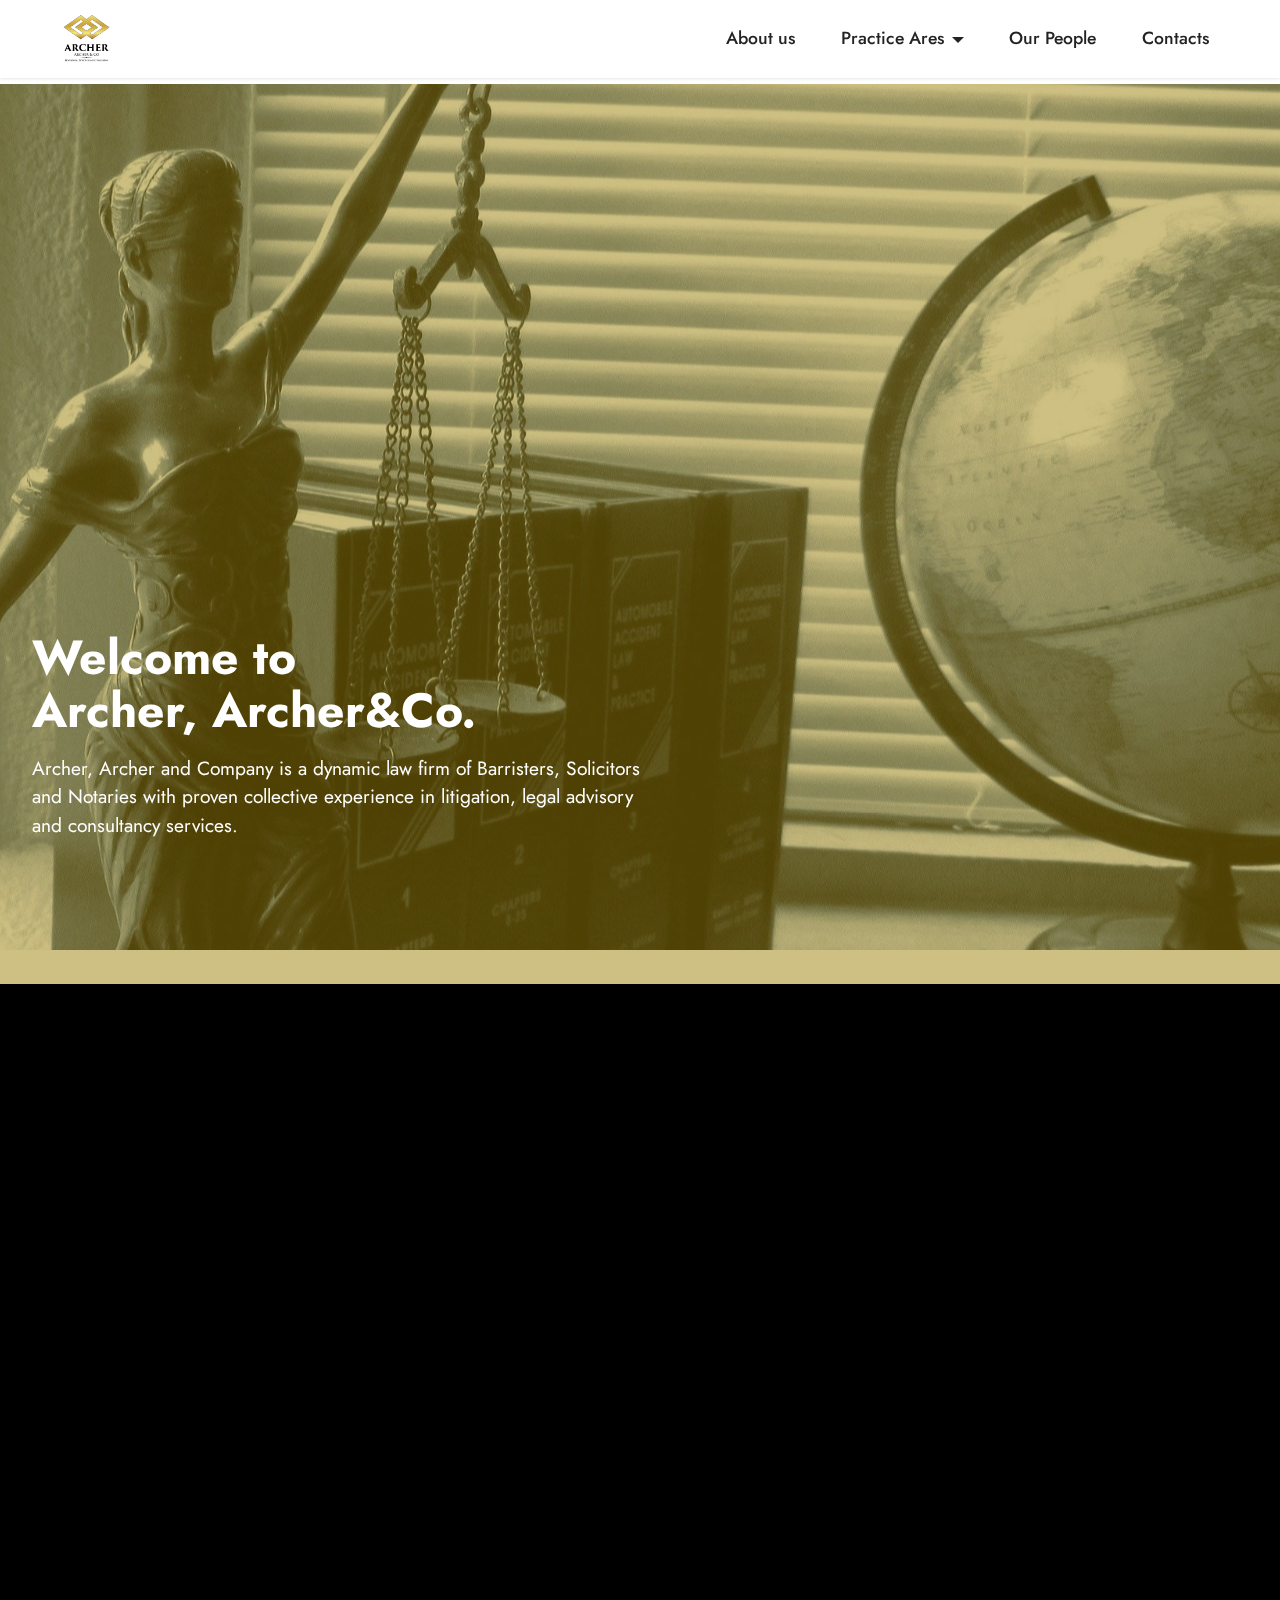
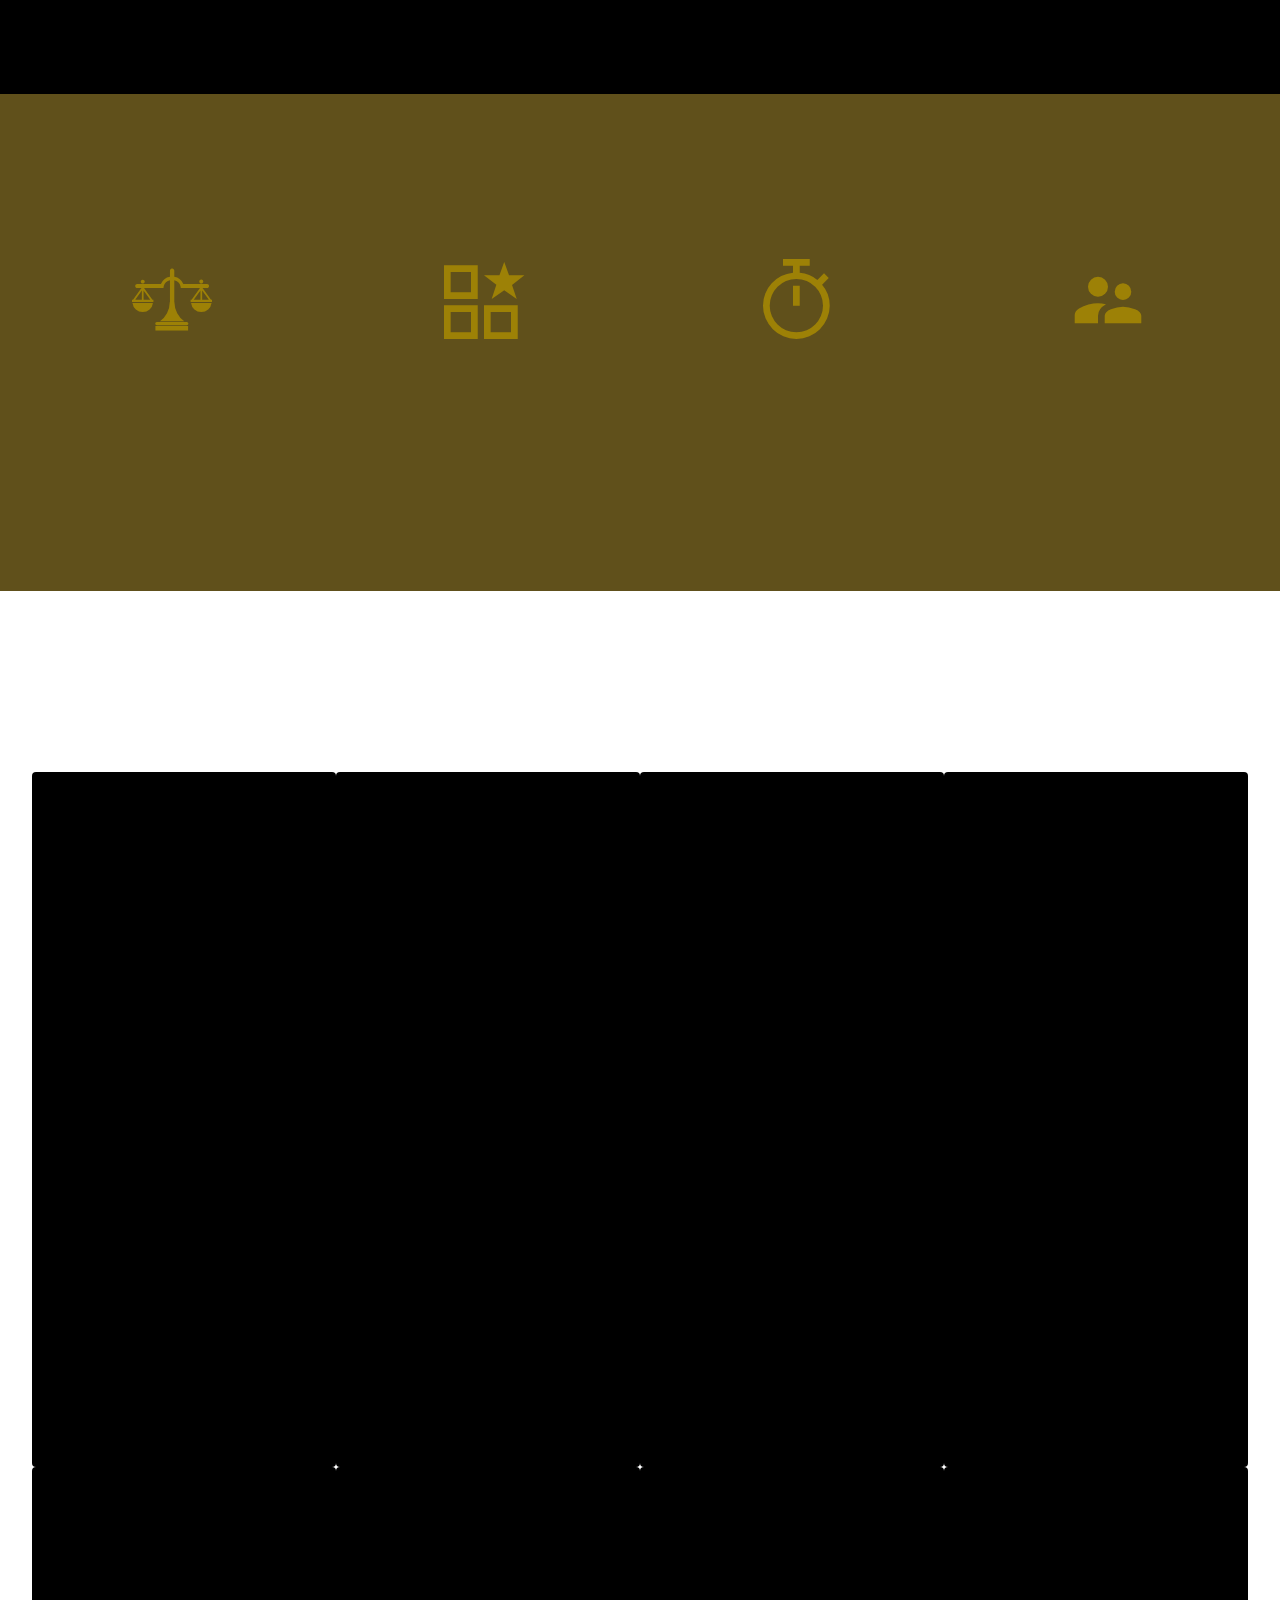
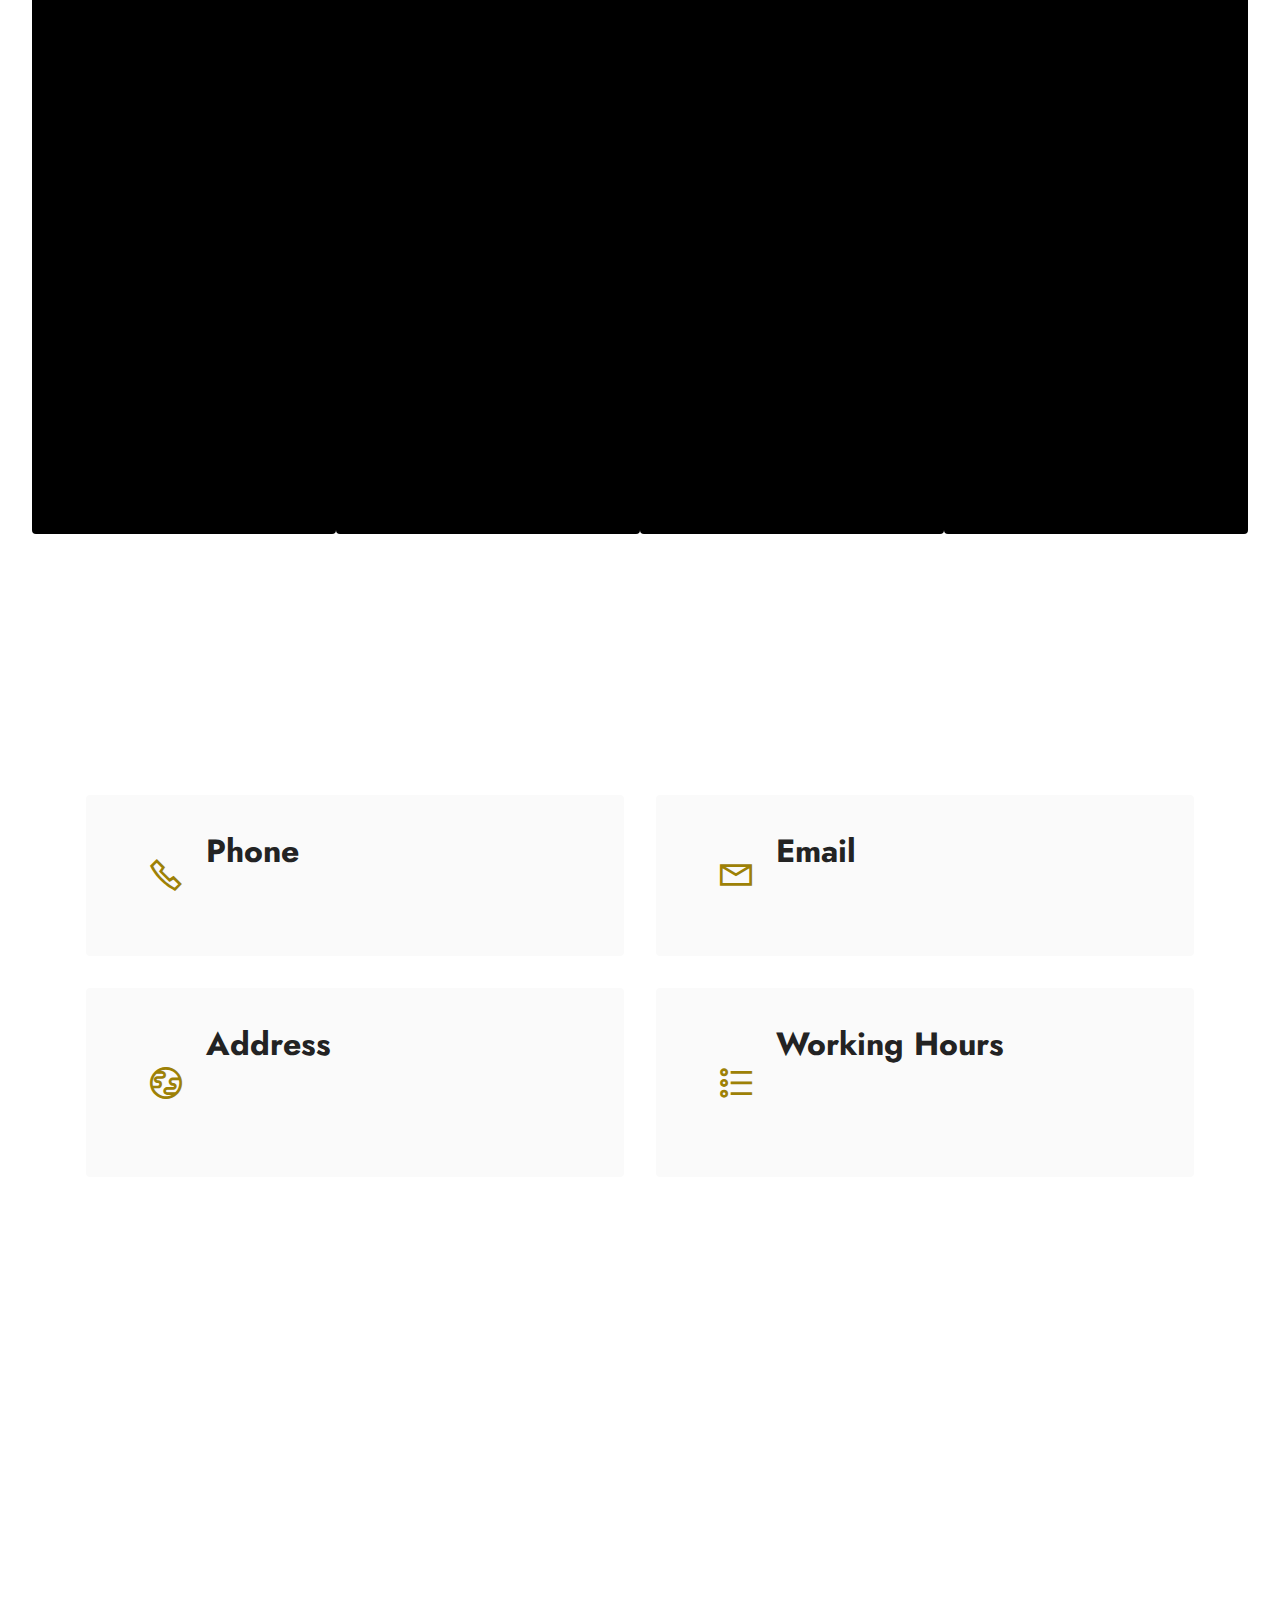
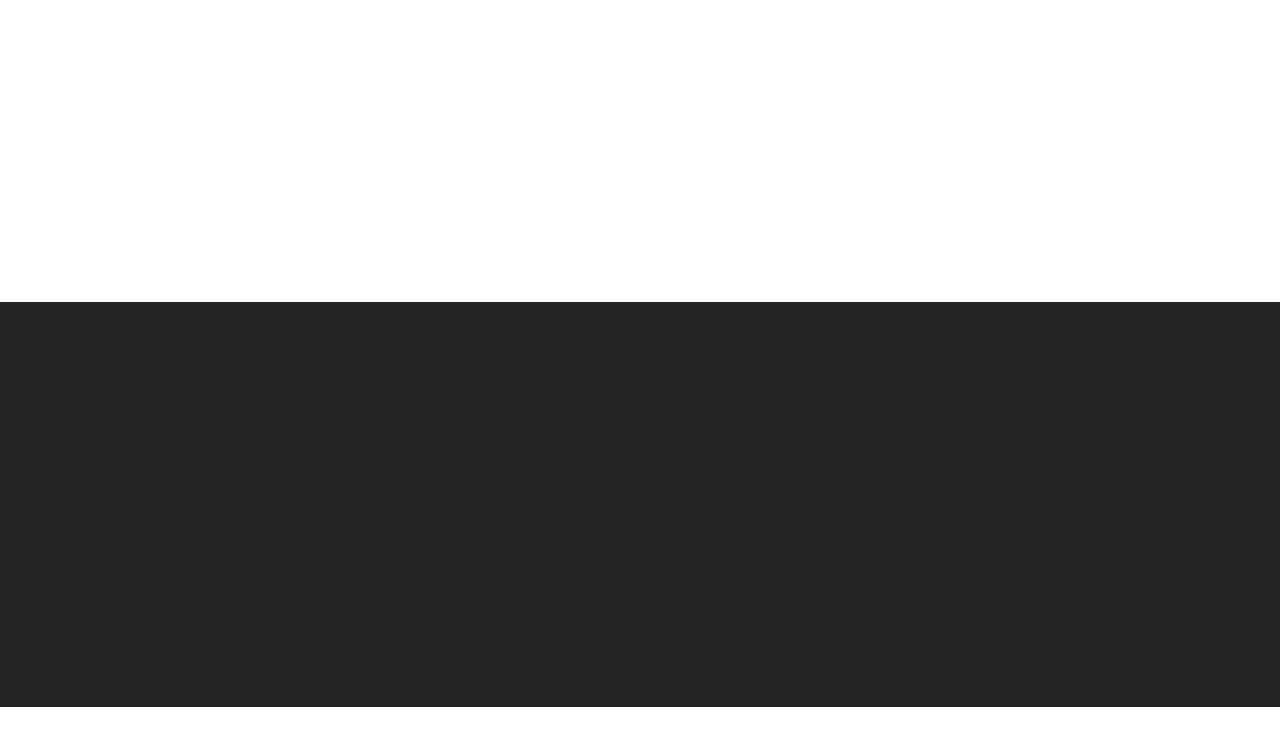
==== commit 2774b4d0: "Map updated" ====
--- a/index.html
+++ b/index.html
@@ -29,6 +29,12 @@
   
 </head>
 <body>
+
+<!-- Analytics -->
+Archer Archer&Co
+<!-- /Analytics -->
+
+
   
   <section class="menu menu1 cid-sfPkNfFS3t" once="menu" id="menu1-0">
     
@@ -55,7 +61,7 @@
                 <ul class="navbar-nav nav-dropdown nav-right" data-app-modern-menu="true"><li class="nav-item"><a class="nav-link link text-black text-primary display-4" href="index.html#header4-1">
                             About us</a></li>
                     
-                    <li class="nav-item dropdown"><a class="nav-link link text-black dropdown-toggle display-4" href="#" data-toggle="dropdown-submenu" aria-expanded="true">
+                    <li class="nav-item dropdown"><a class="nav-link link text-black dropdown-toggle display-4" href="#" data-toggle="dropdown-submenu" aria-expanded="false">
                             Practice Ares</a><div class="dropdown-menu"><a class="text-black dropdown-item text-primary display-4" href="page1.html#header4-i">Business &amp; Commercial Transactions</a><a class="text-black dropdown-item text-primary display-4" href="page2.html#header4-o" aria-expanded="false">Dept Collection &amp; Recovery Matters</a><a class="text-black dropdown-item display-4" href="#" aria-expanded="false">Corporate Governance &amp; Compliance</a><a class="text-black dropdown-item text-primary display-4" href="page4.html#header4-x" aria-expanded="false">Arbitration &amp; Mediation</a><a class="text-black dropdown-item text-primary display-4" href="page5.html#header4-12" aria-expanded="false">Litigation</a><a class="text-black dropdown-item text-primary display-4" href="page6.html#header4-19" aria-expanded="false">Real Estate And Conveyancing</a><a class="text-black dropdown-item text-primary display-4" href="page7.html#header4-1c" aria-expanded="false">Employment Law</a><a class="text-black dropdown-item text-primary display-4" href="page8.html#header4-1k" aria-expanded="false">Family Law</a></div></li><li class="nav-item"><a class="nav-link link text-black text-primary display-4" href="page9.html#header4-1n">Our People</a>
                     </li><li class="nav-item"><a class="nav-link link text-black text-primary display-4" href="index.html#contacts2-6">Contacts</a></li></ul>
                 
@@ -294,7 +300,7 @@
     </div>
 </section>
 
-<section class="contacts2 cid-sfPlYaIQSM" id="contacts2-6">
+<section class="contacts2 cid-shxwJH7WpT" id="contacts2-1w">
     <!---->
     
     
@@ -362,6 +368,19 @@
                 </div>
             </div>
         </div>
+    </div>
+</section>
+
+<section class="map2 cid-shxwNgv5Ir" id="map2-1x">
+    
+    
+    <div>
+        <div class="mbr-section-head mb-4">
+            <h3 class="mbr-section-title mbr-fonts-style align-center mb-0 display-2">
+                <strong>Drive to us</strong></h3>
+            
+        </div>
+        <div class="google-map"><iframe frameborder="0" style="border:0" src="https://www.google.com/maps/embed/v1/place?key=AIzaSyDk89J4FSunMF33ruMVWJaJht_Ro0kvoXs&amp;q=iframe" allowfullscreen=""></iframe></div>
     </div>
 </section>
 
@@ -409,7 +428,7 @@
             </div>
         </div>
     </div>
-</section><section style="background-color: #fff; font-family: -apple-system, BlinkMacSystemFont, 'Segoe UI', 'Roboto', 'Helvetica Neue', Arial, sans-serif; color:#aaa; font-size:12px; padding: 0; align-items: center; display: flex;"><a href="https://mobirise.site/q" style="flex: 1 1; height: 3rem; padding-left: 1rem;"></a><p style="flex: 0 0 auto; margin:0; padding-right:1rem;">Mobirise web creator - <a href="https://mobirise.site/n" style="color:#aaa;">More info</a></p></section><script src="assets/web/assets/jquery/jquery.min.js"></script>  <script src="assets/popper/popper.min.js"></script>  <script src="assets/tether/tether.min.js"></script>  <script src="assets/bootstrap/js/bootstrap.min.js"></script>  <script src="assets/smoothscroll/smooth-scroll.js"></script>  <script src="assets/dropdown/js/nav-dropdown.js"></script>  <script src="assets/dropdown/js/navbar-dropdown.js"></script>  <script src="assets/touchswipe/jquery.touch-swipe.min.js"></script>  <script src="assets/viewportchecker/jquery.viewportchecker.js"></script>  <script src="assets/parallax/jarallax.min.js"></script>  <script src="assets/theme/js/script.js"></script>  
+</section><section style="background-color: #fff; font-family: -apple-system, BlinkMacSystemFont, 'Segoe UI', 'Roboto', 'Helvetica Neue', Arial, sans-serif; color:#aaa; font-size:12px; padding: 0; align-items: center; display: flex;"><a href="https://mobirise.site/i" style="flex: 1 1; height: 3rem; padding-left: 1rem;"></a><p style="flex: 0 0 auto; margin:0; padding-right:1rem;">Mobirise free software - <a href="https://mobirise.site/n" style="color:#aaa;">Check this</a></p></section><script src="assets/web/assets/jquery/jquery.min.js"></script>  <script src="assets/popper/popper.min.js"></script>  <script src="assets/tether/tether.min.js"></script>  <script src="assets/bootstrap/js/bootstrap.min.js"></script>  <script src="assets/smoothscroll/smooth-scroll.js"></script>  <script src="assets/dropdown/js/nav-dropdown.js"></script>  <script src="assets/dropdown/js/navbar-dropdown.js"></script>  <script src="assets/touchswipe/jquery.touch-swipe.min.js"></script>  <script src="assets/viewportchecker/jquery.viewportchecker.js"></script>  <script src="assets/parallax/jarallax.min.js"></script>  <script src="assets/theme/js/script.js"></script>  
   
   
  <div id="scrollToTop" class="scrollToTop mbr-arrow-up"><a style="text-align: center;"><i class="mbr-arrow-up-icon mbr-arrow-up-icon-cm cm-icon cm-icon-smallarrow-up"></i></a></div>
--- a/assets/mobirise/css/mbr-additional.css
+++ b/assets/mobirise/css/mbr-additional.css
@@ -1206,38 +1206,68 @@
   text-align: left;
   color: #232323;
 }
-.cid-sfPlYaIQSM {
+.cid-shxwJH7WpT {
   padding-top: 5rem;
   padding-bottom: 5rem;
   background-color: #ffffff;
 }
-.cid-sfPlYaIQSM .image-wrapper {
+.cid-shxwJH7WpT .image-wrapper {
   display: flex;
   align-items: center;
 }
-.cid-sfPlYaIQSM .card-wrapper {
+.cid-shxwJH7WpT .card-wrapper {
   margin-bottom: 2rem;
   display: flex;
   border-radius: 4px;
   background: #fafafa;
 }
 @media (max-width: 991px) {
-  .cid-sfPlYaIQSM .card-wrapper {
+  .cid-shxwJH7WpT .card-wrapper {
     padding: 1rem 2rem;
   }
 }
 @media (min-width: 992px) {
-  .cid-sfPlYaIQSM .card-wrapper {
+  .cid-shxwJH7WpT .card-wrapper {
     padding: 2rem 4rem;
   }
 }
-.cid-sfPlYaIQSM .mbr-iconfont {
+.cid-shxwJH7WpT .mbr-iconfont {
   font-size: 2rem;
   padding-right: 1.5rem;
   color: #9d8106;
 }
-.cid-sfPlYaIQSM P {
+.cid-shxwJH7WpT P {
   color: #9d8106;
+}
+.cid-shxwNgv5Ir {
+  padding-top: 0rem;
+  padding-bottom: 3rem;
+  background: #ffffff;
+}
+.cid-shxwNgv5Ir .google-map {
+  height: 30rem;
+  position: relative;
+}
+.cid-shxwNgv5Ir .google-map iframe {
+  height: 100%;
+  width: 100%;
+}
+.cid-shxwNgv5Ir .google-map [data-state-details] {
+  color: #6b6763;
+  height: 1.5em;
+  margin-top: -0.75em;
+  padding-left: 1.25rem;
+  padding-right: 1.25rem;
+  position: absolute;
+  text-align: center;
+  top: 50%;
+  width: 100%;
+}
+.cid-shxwNgv5Ir .google-map[data-state] {
+  background: #e9e5dc;
+}
+.cid-shxwNgv5Ir .google-map[data-state="loading"] [data-state-details] {
+  display: none;
 }
 .cid-sfPm6aC2yY {
   padding-top: 5rem;
@@ -5610,6 +5640,7 @@
 }
 .cid-sg77goxgap .panel-text {
   color: #000000;
+  text-align: left;
 }
 .cid-sfPm6aC2yY {
   padding-top: 5rem;
--- a/assets/mobirise/css/mbr-additional.css
+++ b/assets/mobirise/css/mbr-additional.css
@@ -1206,38 +1206,68 @@
   text-align: left;
   color: #232323;
 }
-.cid-sfPlYaIQSM {
+.cid-shxwJH7WpT {
   padding-top: 5rem;
   padding-bottom: 5rem;
   background-color: #ffffff;
 }
-.cid-sfPlYaIQSM .image-wrapper {
+.cid-shxwJH7WpT .image-wrapper {
   display: flex;
   align-items: center;
 }
-.cid-sfPlYaIQSM .card-wrapper {
+.cid-shxwJH7WpT .card-wrapper {
   margin-bottom: 2rem;
   display: flex;
   border-radius: 4px;
   background: #fafafa;
 }
 @media (max-width: 991px) {
-  .cid-sfPlYaIQSM .card-wrapper {
+  .cid-shxwJH7WpT .card-wrapper {
     padding: 1rem 2rem;
   }
 }
 @media (min-width: 992px) {
-  .cid-sfPlYaIQSM .card-wrapper {
+  .cid-shxwJH7WpT .card-wrapper {
     padding: 2rem 4rem;
   }
 }
-.cid-sfPlYaIQSM .mbr-iconfont {
+.cid-shxwJH7WpT .mbr-iconfont {
   font-size: 2rem;
   padding-right: 1.5rem;
   color: #9d8106;
 }
-.cid-sfPlYaIQSM P {
+.cid-shxwJH7WpT P {
   color: #9d8106;
+}
+.cid-shxwNgv5Ir {
+  padding-top: 0rem;
+  padding-bottom: 3rem;
+  background: #ffffff;
+}
+.cid-shxwNgv5Ir .google-map {
+  height: 30rem;
+  position: relative;
+}
+.cid-shxwNgv5Ir .google-map iframe {
+  height: 100%;
+  width: 100%;
+}
+.cid-shxwNgv5Ir .google-map [data-state-details] {
+  color: #6b6763;
+  height: 1.5em;
+  margin-top: -0.75em;
+  padding-left: 1.25rem;
+  padding-right: 1.25rem;
+  position: absolute;
+  text-align: center;
+  top: 50%;
+  width: 100%;
+}
+.cid-shxwNgv5Ir .google-map[data-state] {
+  background: #e9e5dc;
+}
+.cid-shxwNgv5Ir .google-map[data-state="loading"] [data-state-details] {
+  display: none;
 }
 .cid-sfPm6aC2yY {
   padding-top: 5rem;
@@ -5610,6 +5640,7 @@
 }
 .cid-sg77goxgap .panel-text {
   color: #000000;
+  text-align: left;
 }
 .cid-sfPm6aC2yY {
   padding-top: 5rem;
